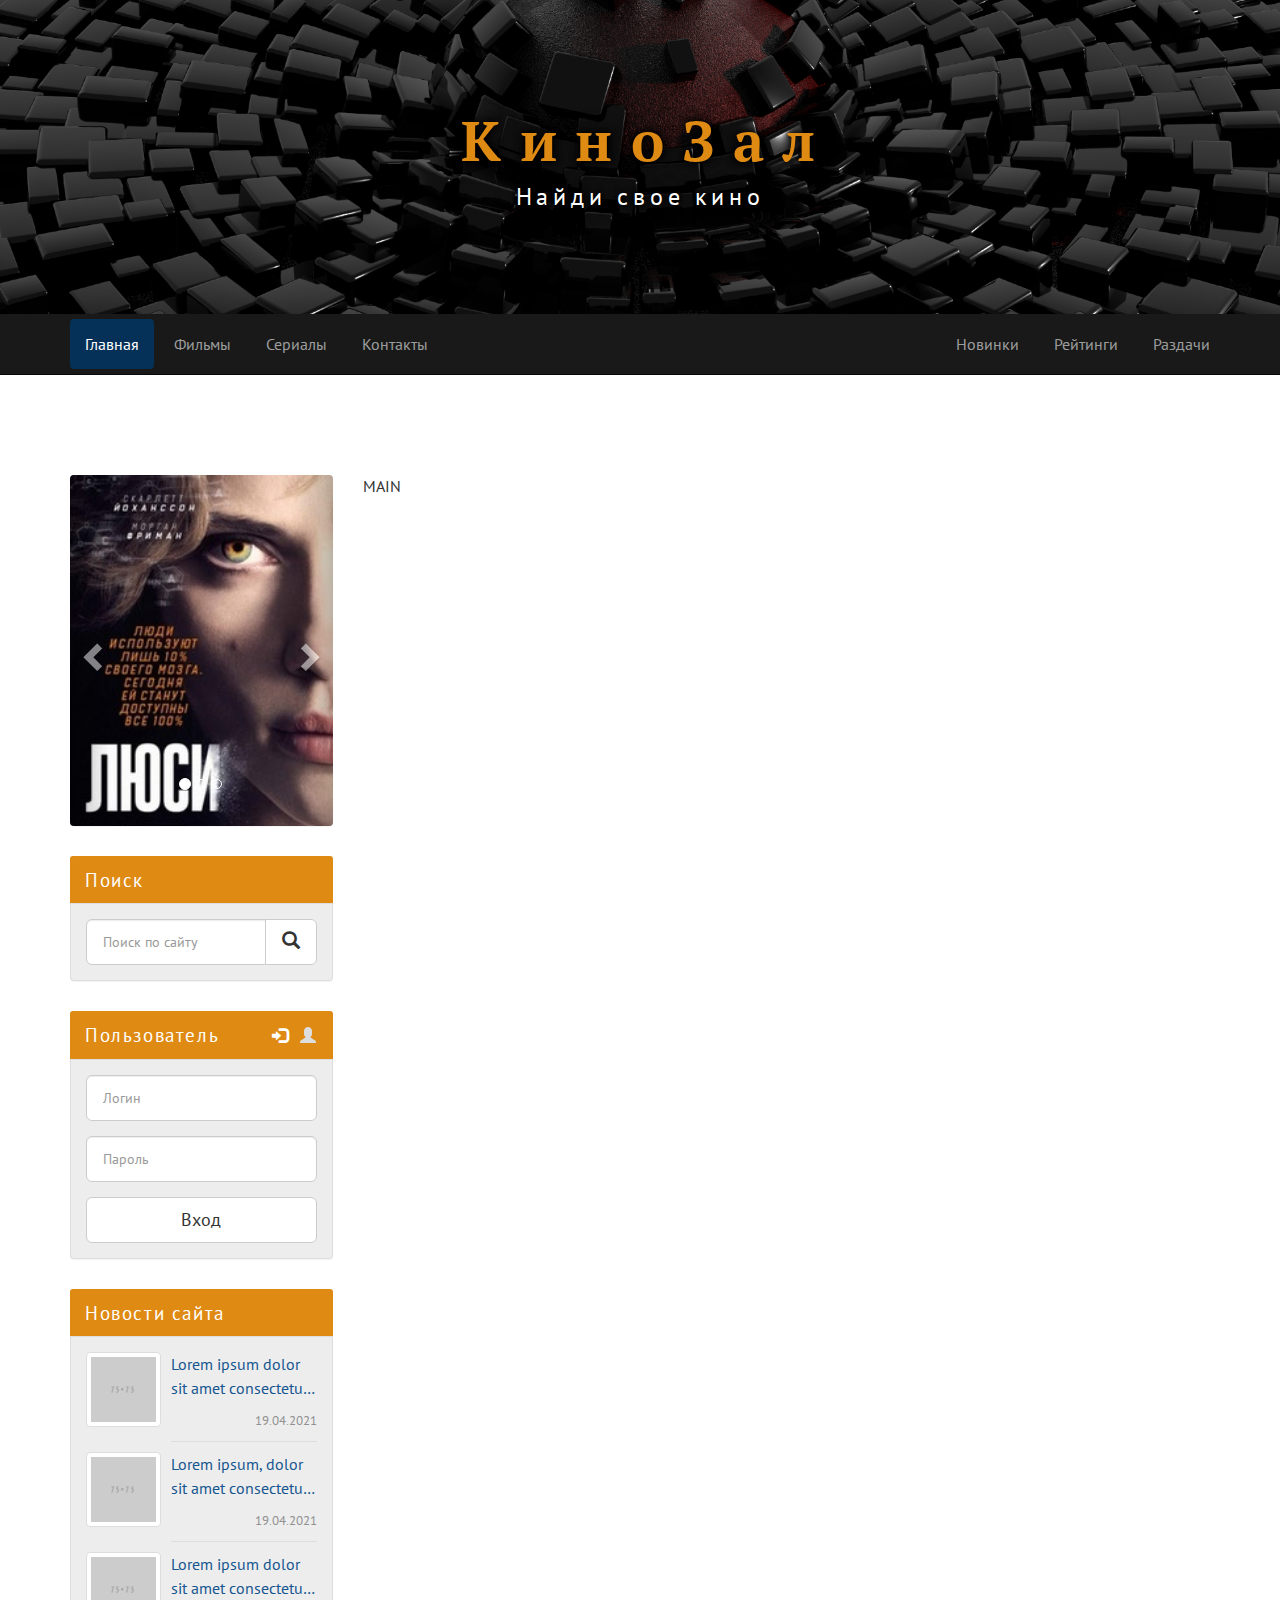
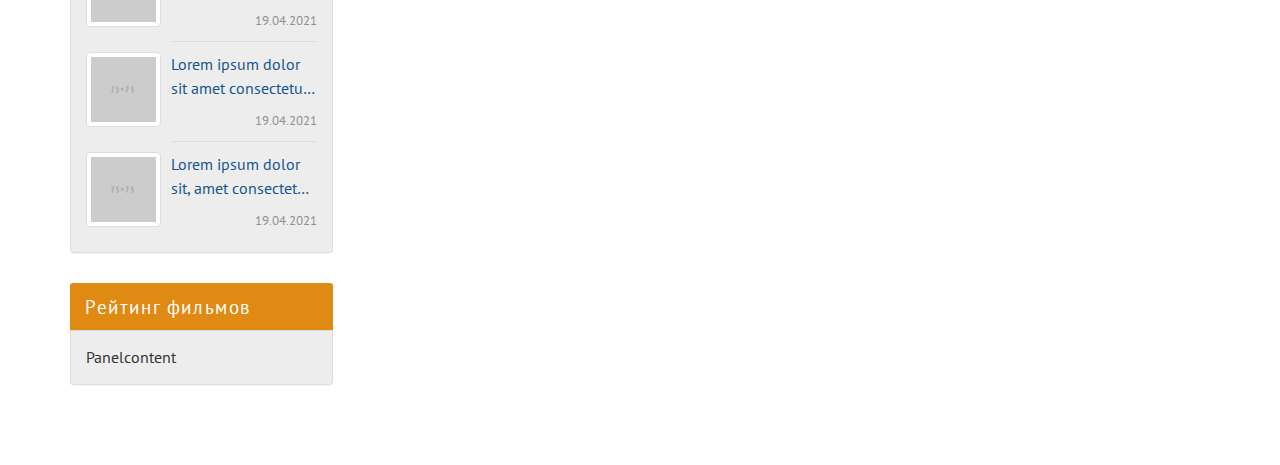
==== index.html @ 0cf47102 "блок новостей сайта" ====
<!DOCTYPE html>

<html lang="ru">

<head>
      <meta charset="UTF-8">
      <meta name="viewport" content="width=device-width, initial-scale=1.0, minimum-scale=1.0">
      <meta http-equiv="X-UA-Compatible" content="ie=edge">
      <title>КиноЗал</title>
      <link href="libs/bootstrap/dist/css/bootstrap.min.css" rel="stylesheet">
      <link href="https://fonts.googleapis.com/css2?family=PT+Sans:wght@400;700&family=PT+Serif:wght@400;700&display=swap"
            rel="stylesheet">
      <link href="assets/css/style.css" rel="stylesheet">
      <link rel="icon" href="assets/img/favicon.png" type="image/x-icon">
      <!--[if lt IE 9]>
  <script src="https://oss.maxcdn.com/html5shiv/3.7.3/html5shiv.min.js"></script>
  <script src="https://oss.maxcdn.com/respond/1.4.2/respond.min.js"></script>
  <![endif]-->
</head>

<body>
      <header class="header container-fluid">
            <div class="header-logo row">
                  <div class="container">
                        <strong class="header-logo__title">КиноЗал</strong>
                        <span class="header-logo__description"> Найди свое кино</span>


                  </div>
            </div>

            <div class="header-menu row">
                  <nav class="navbar navbar-inverse navbar-static-top">
                        <div class="container">

                              <div class="navbar-header">
                                    <button type="button" class="navbar-toggle collapsed" data-toggle="collapse"
                                          data-target="#bs-example-navbar-collapse-1" aria-expanded="false">
                                          <span class="sr-only">Toggle navigation</span>
                                          <span class="icon-bar"></span>
                                          <span class="icon-bar"></span>
                                          <span class="icon-bar"></span>
                                    </button>

                              </div>


                              <div class="collapse navbar-collapse" id="bs-example-navbar-collapse-1">
                                    <ul class="nav navbar-nav navbar-left">
                                          <li class="active"><a href="#">Главная<span
                                                            class="sr-only">(current)</span></a>
                                          </li>
                                          <li><a href="#">Фильмы</a></li>
                                          <li><a href="#">Сериалы</a></li>
                                          <li><a href="#">Контакты</a></li>

                                    </ul>

                                    <ul class="nav navbar-nav navbar-right">
                                          <li><a href="#">Новинки</a></li>
                                          <li><a href="#">Рейтинги</a></li>
                                          <li><a href="#">Раздачи</a></li>

                                    </ul>
                              </div>
                        </div>
                  </nav>
            </div>

      </header>

      <div class="container">
            <div class="row">
                  <main class="main col-lg-9 col-lg-push-3 col-md-8 col-md-push-4">
                        MAIN
                  </main>
                  <aside class="left-sidebar col-lg-3 col-lg-pull-9 col-md-4 col-md-pull-8">
                        <div class="vertical-slider panel panel-info">
                              <div id="vertical carusel" class="carousel slide" data-ride="carousel">

                                    <ol class="carousel-indicators">
                                          <li data-target="#vertical carusel" data-slide-to="0" class="active">
                                          </li>
                                          <li data-target="#vertical carusel" data-slide-to="1"></li>
                                          <li data-target="#vertical carusel" data-slide-to="2"></li>
                                    </ol>

                                    <div class="carousel-inner" role="listbox">
                                          <div class="item active">
                                                <img class="vertical-slider__image" src="assets/img/films/1263242.jpg"
                                                      alt="film image">

                                          </div>
                                          <div class="item">
                                                <img class="vertical-slider__image" src="assets/img/films/1266931.jpg"
                                                      alt="film image">

                                          </div>
                                          <div class="item">
                                                <img class="vertical-slider__image" src="assets/img/films/1289488.jpg"
                                                      alt="film image">

                                          </div>
                                    </div>

                                    <a class="left carousel-control" href="#vertical carusel" role="button"
                                          data-slide="prev">
                                          <span class="glyphicon glyphicon-chevron-left" aria-hidden="true"></span>
                                          <span class="sr-only">Previous</span>
                                    </a>
                                    <a class="right carousel-control" href="#vertical carusel" role="button"
                                          data-slide="next">
                                          <span class="glyphicon glyphicon-chevron-right" aria-hidden="true"></span>
                                          <span class="sr-only">Next</span>
                                    </a>
                              </div>




                        </div>
                        <div class="site-search panel panel-info">
                              <div class="panel-heading">Поиск</div>
                              <div class="panel-body">
                                    <form action="search">
                                          <div class="input-group input-group-lg">
                                                <input class="form-control" type="search" placeholder="Поиск по сайту">
                                                <span class="input-group-btn">
                                                      <button class="btn btn-default">
                                                            <span class="glyphicon glyphicon-search"> </span>
                                                      </button>
                                                </span>
                                          </div>
                                    </form>
                              </div>
                        </div>
                        <div class="user-login panel panel-info">
                              <div class="panel-heading">Пользователь</div>
                              <div class="panel-body">



                                    <ul class="user-login__tabs nav nav-tabs" role="tablist">
                                          <li role="presentation" class="active">
                                                <a href="#user-login-sidebar" aria-controls="user-login-sidebar" role="tab" data-toggle="tab">
                                                      <span class="glyphicon glyphicon-log-in"></span>
                                                </a>
                                          </li>
                                          <li role="presentation">
                                                <a href="#user-registration-sidebar" aria-controls="user-registration-sidebar" role="tab" data-toggle="tab">
                                                      <span class="glyphicon glyphicon-user"></span>

                                                </a>
                                          </li>

                                    </ul>

                                    <div class="user-login__content tab-content">
                                          <div role="tabpanel" class="tab-pane fade in active" id="user-login-sidebar">
                                                <form action="login">
                                                      <div class="form-group">
                                                            <input class="form-control input-lg" type="text"
                                                                  placeholder="Логин">
                                                      </div>
                                                      <div class="form-group">
                                                            <input class="form-control input-lg" type="password"
                                                                  placeholder="Пароль">
                                                      </div>

                                                      <button class="btn btn-lg btn-default btn-block">Вход</button>
                                                </form>

                                          </div>
                                          <div role="tabpanel" class="tab-pane fade" id="user-registration-sidebar">
                                                <form action="registration">
                                                      <div class="form-group">
                                                            <input class="form-control input-lg" type="text"
                                                                  placeholder="Логин">
                                                      </div>
                                                      <div class="form-group">
                                                            <input class="form-control input-lg" type="password"
                                                                  placeholder="Пароль">
                                                      </div>
                                                      <div class="form-group">
                                                            <input class="form-control input-lg" type="e-mail"
                                                                  placeholder="Е-mail">
                                                      </div>

                                                      <button
                                                            class="btn btn-lg btn-default btn-block">Регистрация</button>
                                                </form>

                                          </div>
                                    </div>
                              </div>
                        </div>
                        <div class="site-news panel panel-info">
                              <div class="panel-heading">Новости сайта</div>
                              <div class="panel-body">
                                    <div class="site-news-item">
                                          <div class="site-news-item__image thumbnail">
                                                <img src="assets/img/75x75.png" alt="">

                                          </div>
                                          <div class="site-news-item__title">
                                                <a href="">Lorem ipsum dolor sit amet consectetur adipisicing elit. Voluptatem, repellat? </a>
                                          </div>
                                          <div class="site-news-item__date">19.04.2021</div>
                                    </div>
                                    <div class="site-news-item">
                                          <div class="site-news-item__image thumbnail">
                                                <img src="assets/img/75x75.png" alt="">

                                          </div>
                                          <div class="site-news-item__title">
                                                <a href="">Lorem ipsum, dolor sit amet consectetur adipisicing elit. Rem, eos.</a>
                                          </div>
                                          <div class="site-news-item__date">19.04.2021</div>
                                    </div>
                                    <div class="site-news-item">
                                          <div class="site-news-item__image thumbnail">
                                                <img src="assets/img/75x75.png" alt="">

                                          </div>
                                          <div class="site-news-item__title">
                                                <a href="">Lorem ipsum dolor sit amet consectetur adipisicing elit. Suscipit, aliquam.</a>
                                          </div>
                                          <div class="site-news-item__date">19.04.2021</div>
                                    </div>
                                    <div class="site-news-item">
                                          <div class="site-news-item__image thumbnail">
                                                <img src="assets/img/75x75.png" alt="">

                                          </div>
                                          <div class="site-news-item__title">
                                                <a href="">Lorem ipsum dolor sit amet consectetur adipisicing elit. Quibusdam, ipsa. </a>
                                          </div>
                                          <div class="site-news-item__date">19.04.2021</div>
                                    </div>
                                    <div class="site-news-item">
                                          <div class="site-news-item__image thumbnail">
                                                <img src="assets/img/75x75.png" alt="">

                                          </div>
                                          <div class="site-news-item__title">
                                                <a href="">Lorem ipsum dolor sit, amet consectetur adipisicing elit. Eius, et. </a>
                                          </div>
                                          <div class="site-news-item__date">19.04.2021</div>
                                    </div>
                              </div>
                        </div>
                        
                        <div class="top-films panel panel-info">
                              <div class="panel-heading">Рейтинг фильмов</div>
                              <div class="panel-body">Panelcontent</div>
                        </div>
                  </aside>
            </div>
      </div>


      <script src="libs/jquery/dist/jquery.min.js"></script>
      <script src="libs/bootstrap/dist/js/bootstrap.min.js"></script>
</body>

</html>
---- assets/css/style.css ----
.header-logo__title, .header-logo__description {
  text-shadow: 0 0 5px black, 0 0 10px black, 0 0 20px black;
}

.header, .main, .left-sidebar {
  margin-bottom: 80.0px;
}

.navbar-inverse {
  background-color: #191919;
}

.navbar-inverse .navbar-nav > .active > a {
  background-color: #053159;
}

.navbar-inverse .navbar-nav > .active > a:hover, .navbar-inverse .navbar-nav > .active > a:focus {
  background-color: #517ba2;
}

.navbar-inverse .navbar-nav > li > a {
  -webkit-transition: background-color 0.5s;
  -o-transition: background-color 0.5s;
  transition: background-color 0.5s;
}

.navbar-inverse .navbar-nav > li > a:focus, .navbar-inverse .navbar-nav > li > a:hover {
  background-color: #165690;
}

.navbar-header {
  text-align: center;
}

.navbar-toggle {
  float: none;
  margin-right: 0;
}

.panel {
  margin-bottom: 30px;
  background-color: #ededed;
}

.panel-info {
  border: none;
}

.panel-info > .panel-heading {
  letter-spacing: 0.1rem;
  color: #ffffff;
  border: none;
  background-color: #df8a13;
  font-size: 1.2rem;
}

.panel-body {
  border: 1px solid #dddddd;
  border-radius: 0 0 4px 4px;
}

.input-lg,
.input-group-lg > .form-control {
  font-size: 0.875rem;
}

html {
  overflow-y: scroll;
  font-size: 16px;
}

body {
  font-family: "PT Sans", sans-serif;
  font-size: 16px;
}

a {
  color: #165690;
}

a:hover, a:focus {
  text-decoration: none;
  color: #df8a13;
}

.header-logo {
  padding: 100px 0;
  text-align: center;
  background-color: #232323;
  background-image: url(../img/header-bg.jpg);
  background-position: 50% 50%;
  background-size: cover;
}

.header-logo__title {
  display: block;
  color: #df8a13;
  font-family: "PT Serif", serif;
}

.header-logo__description {
  display: block;
  letter-spacing: 0.2em;
  color: #ffffff;
  font-size: 1.5rem;
}

.left-sidebar .panel:last-of-type {
  margin-bottom: 0;
}

.vertical-slider {
  overflow: hidden;
  border-radius: 4px;
}

.vertical-slider__image {
  width: 100%;
}

.user-login {
  position: relative;
}

.user-login__tabs {
  position: absolute;
  top: 0;
  right: 10px;
  border: none;
}

.user-login a {
  padding: 14px 5px 11px !important;
  color: #dddddd;
  border: none !important;
  background-color: transparent !important;
}

.user-login .active a {
  color: #ffffff !important;
}

.site-news-item {
  clear: both;
  position: relative;
}

.site-news-item:not(:last-child) {
  min-height: 85px;
  margin-bottom: 15px;
}

.site-news-item:not(:last-child)::after {
  content: "";
  position: absolute;
  width: calc(100% - 85px);
  height: 1px;
  background-color: #dddddd;
  bottom: -5px;
  right: 0;
}

.site-news-item:hover a {
  color: #df8a13;
}

.site-news-item:hover .site-news-item__image {
  border-color: #df8a13;
  background-color: #df8a13;
}

.site-news-item__image {
  float: left;
  width: 75px;
  margin: 0 10px 10px 0;
}

.site-news-item__title {
  margin-bottom: 10px;
}

.site-news-item__title a {
  -webkit-transition: color 0.25s;
  -o-transition: color 0.25s;
  transition: color 0.25s;
  display: -webkit-box;
  overflow: hidden;
  -webkit-box-orient: vertical;
  height: 50px;
  font-size: 1rem;
  line-height: 1.5rem;
  -webkit-line-clamp: 2;
}

.site-news-item__date {
  font-size: 0.8rem;
  color: #909090;
  text-align: right;
}

.thumbnail {
  -webkit-transition: background-color 0.25s;
  -o-transition: background-color 0.25s;
  transition: background-color 0.25s;
}

@media (min-width: 576px) {
  .header-logo__title {
    margin-right: -15px;
    letter-spacing: 0.33em;
    font-size: 3.5rem;
  }
}

@media (min-width: 768px) {
  .navbar-inverse .navbar-nav > li > a {
    border-radius: 4px;
  }
  .navbar-left > li {
    padding: 5px 5px 5px 0;
  }
  .navbar-right > li {
    padding: 5px 0 5px 5px;
  }
}

@media (max-width: 767.8px) {
  .navbar-inverse .navbar-nav > li > a {
    text-align: center;
  }
  .navbar-left {
    margin-bottom: 0;
  }
  .navbar-right {
    margin-top: 0;
  }
}

@media (max-width: 575.8px) {
  .header-logo__title {
    margin-right: -7.5px;
    letter-spacing: 0.2em;
    font-size: 2.5rem;
  }
}
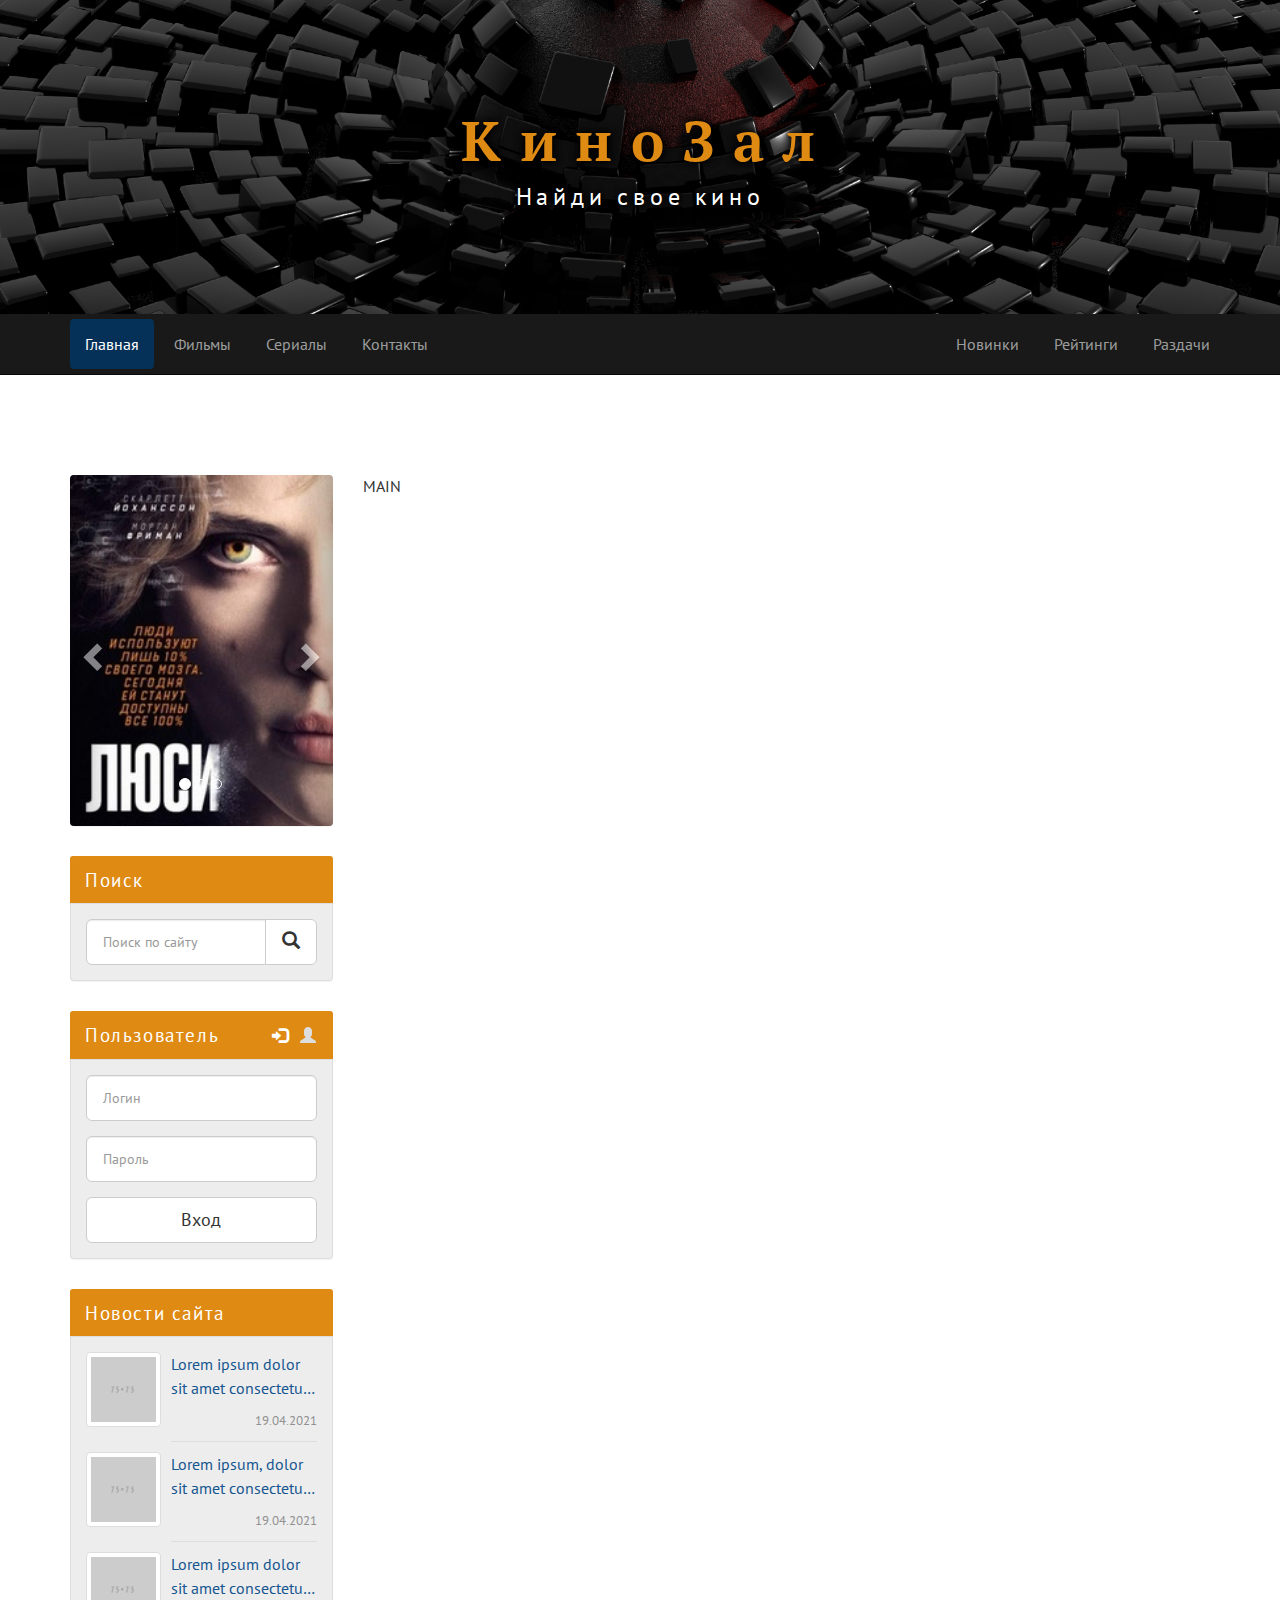
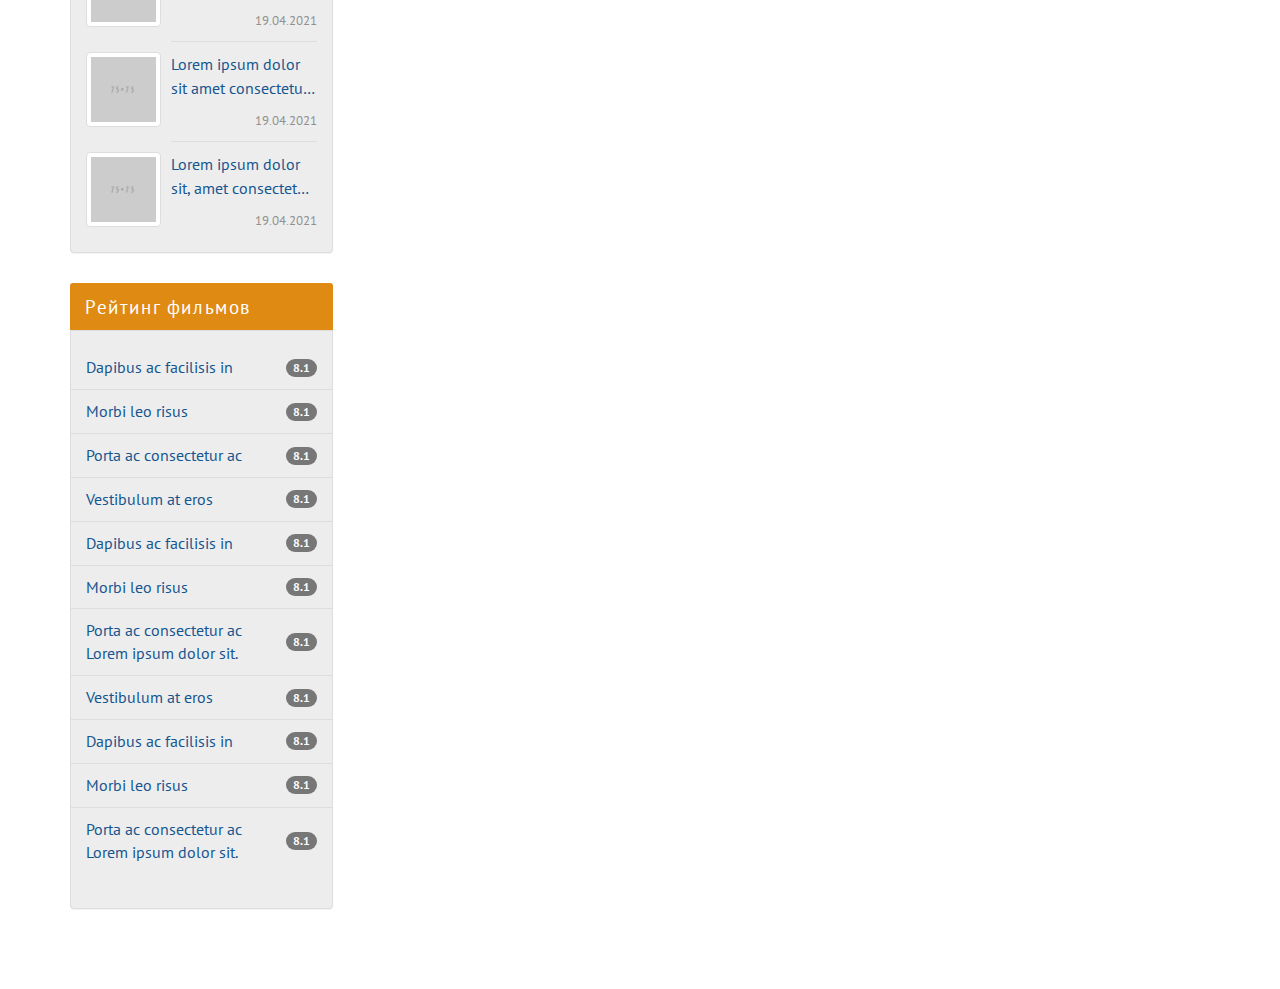
==== commit 4567a8d8: "блок топ фильмов" ====
--- a/index.html
+++ b/index.html
@@ -252,7 +252,46 @@
                         
                         <div class="top-films panel panel-info">
                               <div class="panel-heading">Рейтинг фильмов</div>
-                              <div class="panel-body">Panelcontent</div>
+                              <div class="top-films__body panel-body">
+                                    <div class="top-films__list list-group">
+
+                                          <a class="top-films__item list-group-item" href="#">Dapibus ac facilisis in
+                                                <span class="top-films__badge badge">8.1</span>
+
+                                          </a>
+                                          <a class="top-films__item list-group-item" href="#">Morbi leo risus
+                                                <span class="top-films__badge badge">8.1</span>
+                                          </a>
+                                          <a class="top-films__item list-group-item" href="#">Porta ac consectetur ac
+                                                <span class="top-films__badge badge">8.1</span>
+                                          </a>
+                                          <a class="top-films__item list-group-item" href="#">Vestibulum at eros
+                                                <span class="top-films__badge  badge">8.1</span>
+                                          </a>
+                                          <a class="top-films__item list-group-item" href="#">Dapibus ac facilisis in
+                                                <span class="top-films__badge  badge">8.1</span>
+                                          </a>
+                                          <a class="top-films__item list-group-item" href="#">Morbi leo risus
+                                                <span class="top-films__badge  badge">8.1</span>
+                                          </a>
+                                          <a class="top-films__item list-group-item" href="#">Porta ac consectetur ac Lorem ipsum dolor sit.
+                                                <span class="top-films__badge  badge">8.1</span>
+                                          </a>
+                                          <a class="top-films__item list-group-item" href="#">Vestibulum at eros
+                                                <span class="top-films__badge  badge">8.1</span>
+                                          </a>
+                                          <a class="top-films__item list-group-item" href="#">Dapibus ac facilisis in
+                                                <span class="top-films__badge  badge">8.1</span>
+                                          </a>
+                                          <a class="top-films__item list-group-item" href="#">Morbi leo risus
+                                                <span class="top-films__badge  badge">8.1</span>
+                                          </a>
+                                          <a class="top-films__item list-group-item" href="#">Porta ac consectetur ac Lorem ipsum dolor sit.
+                                                <span class="top-films__badge  badge">8.1</span>
+                                          </a>
+
+                                        </div>
+                              </div>
                         </div>
                   </aside>
             </div>
--- a/assets/css/style.css
+++ b/assets/css/style.css
@@ -204,6 +204,48 @@
   transition: background-color 0.25s;
 }
 
+.top-films__body {
+  padding-right: 0;
+  padding-left: 0;
+}
+
+.top-films__item {
+  background-color: transparent;
+  margin-left: -1px;
+  margin-right: -1px;
+  color: #165690 !important;
+  padding-right: 55px;
+}
+
+.top-films__item:first-child {
+  border-radius: 0;
+  border-top: none;
+}
+
+.top-films__item:last-child {
+  border-radius: 0;
+  border-bottom: none;
+}
+
+.top-films__item:hover, .top-films__item:focus {
+  border-color: #df8a13;
+  background-color: #df8a13 !important;
+  color: #ffffff !important;
+}
+
+.top-films__item:hover .badge, .top-films__item:focus .badge {
+  background-color: #232323;
+}
+
+.top-films__badge {
+  position: absolute;
+  top: 50%;
+  -webkit-transform: translateY(-50%);
+      -ms-transform: translateY(-50%);
+          transform: translateY(-50%);
+  right: 15px;
+}
+
 @media (min-width: 576px) {
   .header-logo__title {
     margin-right: -15px;
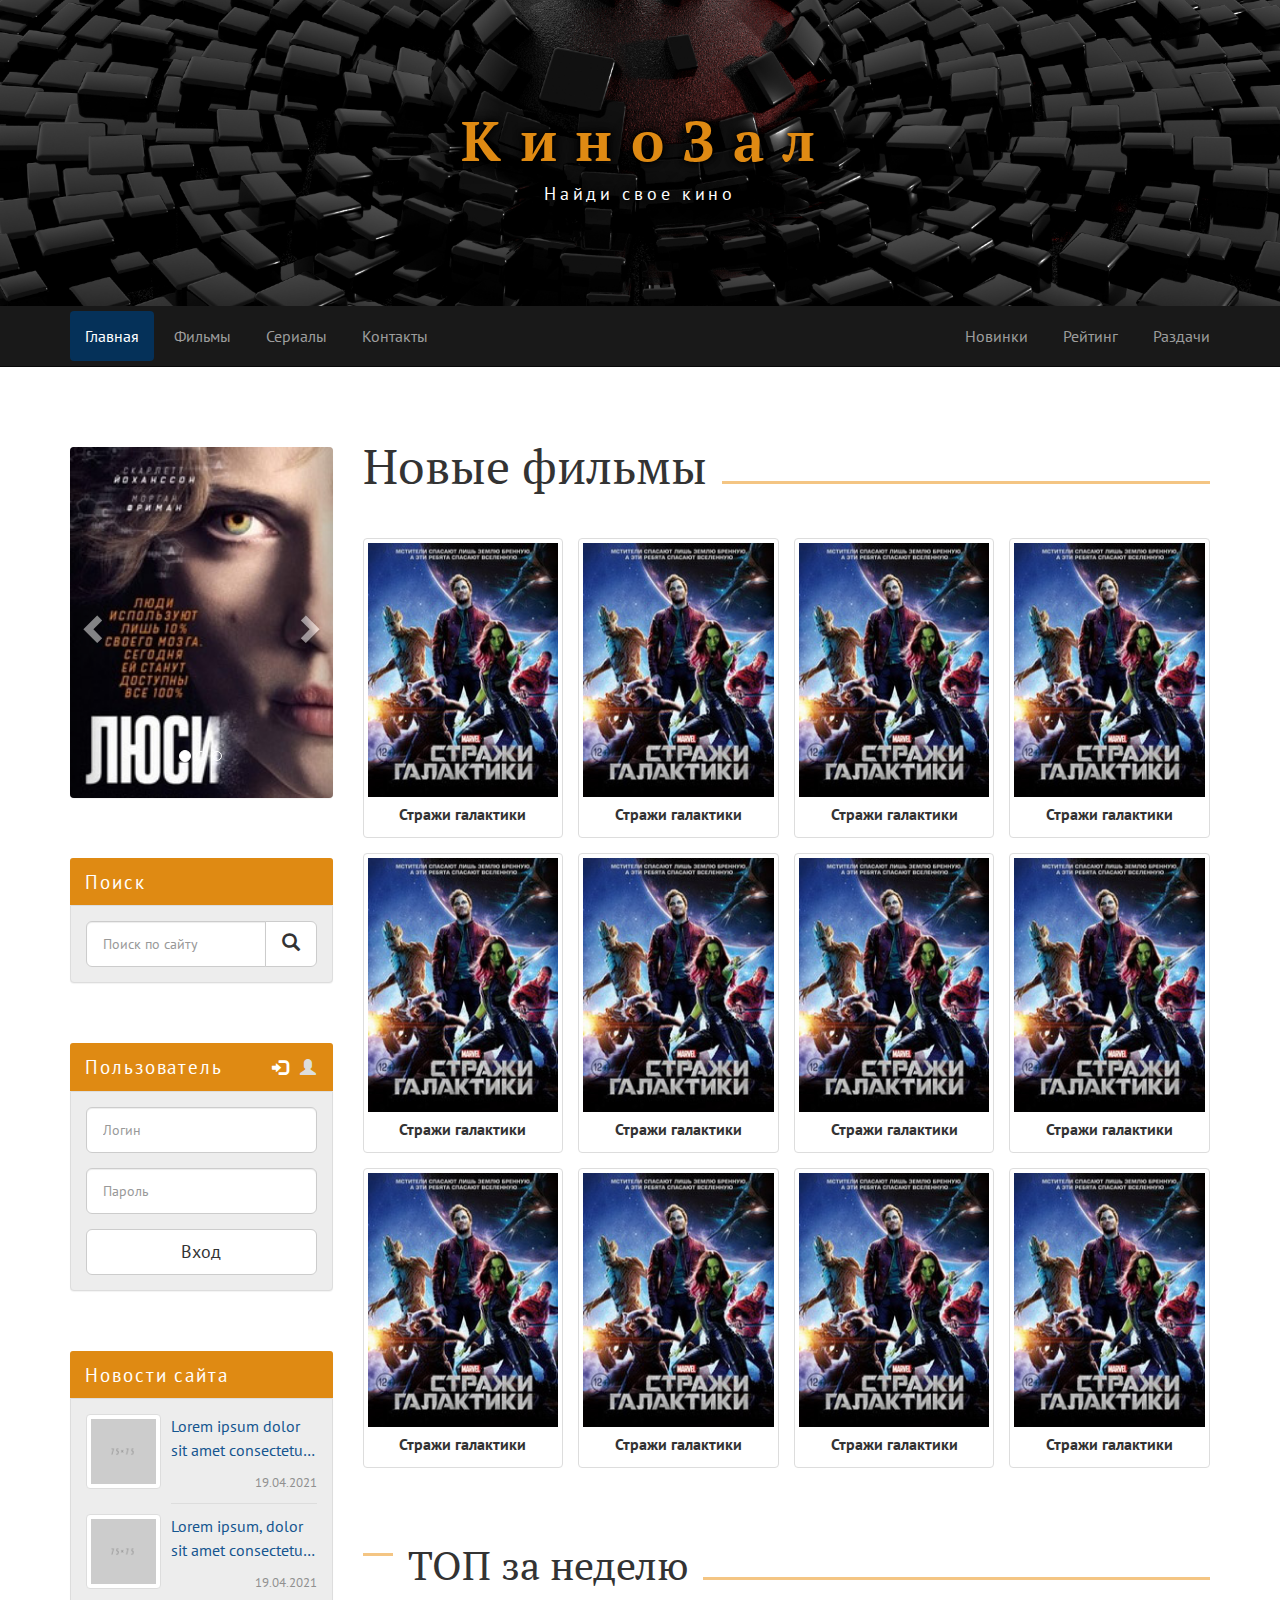
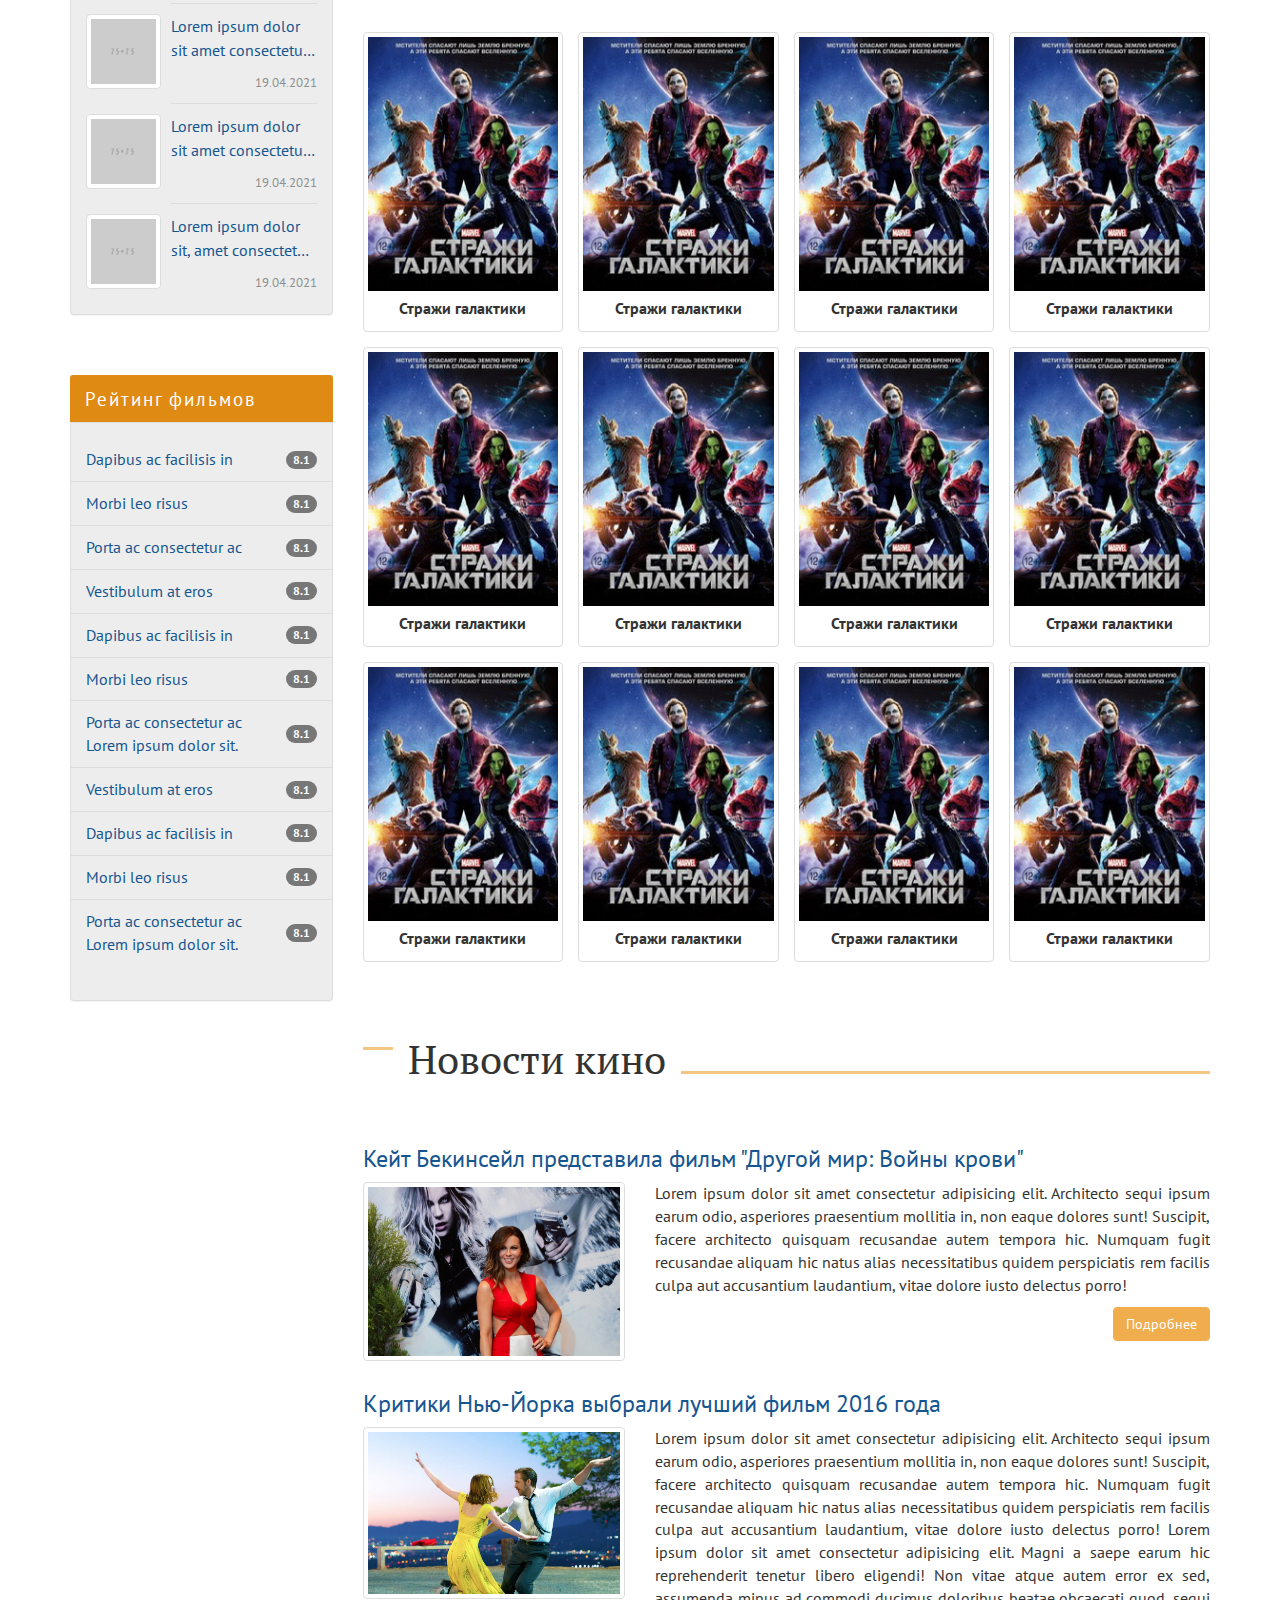
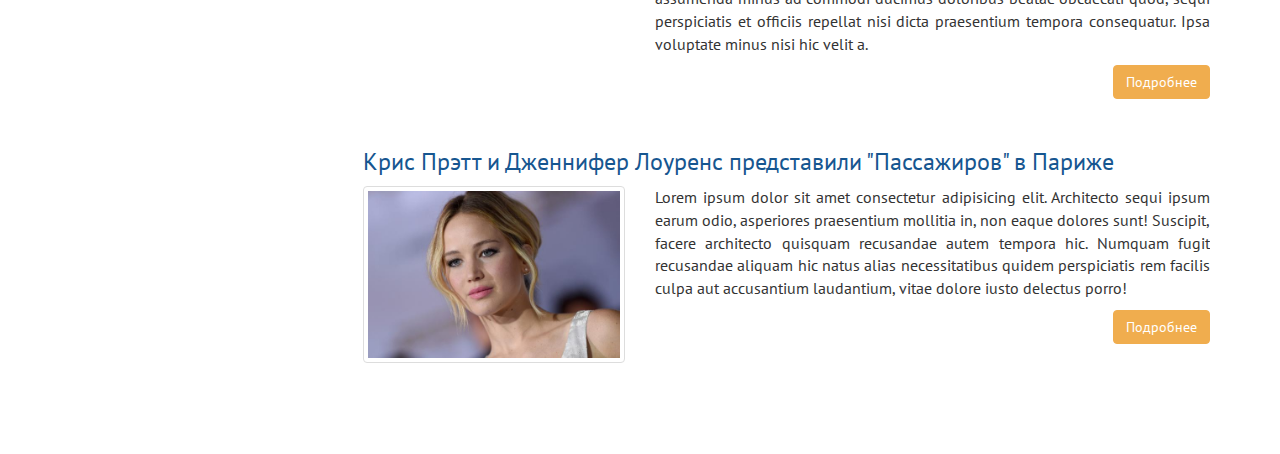
==== commit 3b26bba9: "верстка и стилизация  блоков top и news" ====
--- a/index.html
+++ b/index.html
@@ -58,7 +58,7 @@
 
                                     <ul class="nav navbar-nav navbar-right">
                                           <li><a href="#">Новинки</a></li>
-                                          <li><a href="#">Рейтинги</a></li>
+                                          <li><a href="#">Рейтинг</a></li>
                                           <li><a href="#">Раздачи</a></li>
 
                                     </ul>
@@ -72,10 +72,495 @@
       <div class="container">
             <div class="row">
                   <main class="main col-lg-9 col-lg-push-3 col-md-8 col-md-push-4">
-                        MAIN
+
+                        <section class="site-search panel panel-info hidden-lg hidden-md">
+                              <div class="panel-heading">Поиск</div>
+                              <div class="panel-body">
+                                    <form action="search">
+                                          <div class="input-group input-group-lg">
+                                                <input class="form-control" type="search" placeholder="Поиск по сайту">
+                                                <span class="input-group-btn">
+                                                      <button class="btn btn-default">
+                                                            <span class="glyphicon glyphicon-search"> </span>
+                                                      </button>
+                                                </span>
+                                          </div>
+                                    </form>
+                              </div>
+                        </section>
+
+                        <section class="user-login panel panel-info hidden-lg hidden-md">
+                              <div class="panel-heading">Пользователь</div>
+                              <div class="panel-body">
+
+
+
+                                    <ul class="user-login__tabs nav nav-tabs" role="tablist">
+                                          <li role="presentation" class="active">
+                                                <a href="#user-login-main" aria-controls="user-login-main" role="tab"
+                                                      data-toggle="tab">
+                                                      <span class="glyphicon glyphicon-log-in"></span>
+                                                </a>
+                                          </li>
+                                          <li role="presentation">
+                                                <a href="#user-registration-main" aria-controls="user-registration-main"
+                                                      role="tab" data-toggle="tab">
+                                                      <span class="glyphicon glyphicon-user"></span>
+
+                                                </a>
+                                          </li>
+
+                                    </ul>
+
+                                    <div class="user-login__content tab-content">
+                                          <div role="tabpanel" class="tab-pane fade in active" id="user-login-main">
+                                                <form action="login">
+                                                      <div class="form-group">
+                                                            <input class="form-control input-lg" type="text"
+                                                                  placeholder="Логин">
+                                                      </div>
+                                                      <div class="form-group">
+                                                            <input class="form-control input-lg" type="password"
+                                                                  placeholder="Пароль">
+                                                      </div>
+
+                                                      <button class="btn btn-lg btn-default btn-block">Вход</button>
+                                                </form>
+
+                                          </div>
+                                          <div role="tabpanel" class="tab-pane fade" id="user-registration-main">
+                                                <form action="registration">
+                                                      <div class="form-group">
+                                                            <input class="form-control input-lg" type="text"
+                                                                  placeholder="Логин">
+                                                      </div>
+                                                      <div class="form-group">
+                                                            <input class="form-control input-lg" type="password"
+                                                                  placeholder="Пароль">
+                                                      </div>
+                                                      <div class="form-group">
+                                                            <input class="form-control input-lg" type="email"
+                                                                  placeholder="Е-mail">
+                                                      </div>
+
+                                                      <button
+                                                            class="btn btn-lg btn-default btn-block">Регистрация</button>
+                                                </form>
+
+                                          </div>
+                                    </div>
+                              </div>
+                        </section>
+
+                        <section class="new-films">
+                              <h1 class="new-films-title">Новые фильмы</h1>
+                              <div class="new-films-row row">
+                                    <article class="new-films-item col-lg-3 col-sm-4 col-xs-6">
+                                          <div class="new-films-item__thumbnail thumbnail">
+                                                <a class="new-films-item__link" href="">
+                                                      <img class="new-films-item__image"
+                                                            src="assets/img/films/1266931.jpg" alt="...">
+                                                      <div class="new-films-item__caption caption">
+                                                            <h3 class="new-films-item__title">Стражи галактики</h3>
+                                                      </div>
+                                                </a>
+                                          </div>
+                                    </article>
+
+                                    <article class="new-films-item col-lg-3 col-sm-4 col-xs-6">
+                                          <div class="new-films-item__thumbnail thumbnail">
+                                                <a class="new-films-item__link" href="">
+                                                      <img class="new-films-item__image"
+                                                            src="assets/img/films/1266931.jpg" alt="...">
+                                                      <div class="new-films-item__caption caption">
+                                                            <h3 class="new-films-item__title">Стражи галактики</h3>
+                                                      </div>
+                                                </a>
+                                          </div>
+                                    </article>
+
+                                    <article class="new-films-item col-lg-3 col-sm-4 col-xs-6">
+                                          <div class="new-films-item__thumbnail thumbnail">
+                                                <a class="new-films-item__link" href="">
+                                                      <img class="new-films-item__image"
+                                                            src="assets/img/films/1266931.jpg" alt="...">
+                                                      <div class="new-films-item__caption caption">
+                                                            <h3 class="new-films-item__title">Стражи галактики</h3>
+                                                      </div>
+                                                </a>
+                                          </div>
+                                    </article>
+
+                                    <article class="new-films-item col-lg-3 col-sm-4 col-xs-6">
+                                          <div class="new-films-item__thumbnail thumbnail">
+                                                <a class="new-films-item__link" href="">
+                                                      <img class="new-films-item__image"
+                                                            src="assets/img/films/1266931.jpg" alt="...">
+                                                      <div class="new-films-item__caption caption">
+                                                            <h3 class="new-films-item__title">Стражи галактики</h3>
+                                                      </div>
+                                                </a>
+                                          </div>
+                                    </article>
+
+                                    <article class="new-films-item col-lg-3 col-sm-4 col-xs-6">
+                                          <div class="new-films-item__thumbnail thumbnail">
+                                                <a class="new-films-item__link" href="">
+                                                      <img class="new-films-item__image"
+                                                            src="assets/img/films/1266931.jpg" alt="...">
+                                                      <div class="new-films-item__caption caption">
+                                                            <h3 class="new-films-item__title">Стражи галактики</h3>
+                                                      </div>
+                                                </a>
+                                          </div>
+                                    </article>
+
+                                    <article class="new-films-item col-lg-3 col-sm-4 col-xs-6">
+                                          <div class="new-films-item__thumbnail thumbnail">
+                                                <a class="new-films-item__link" href="">
+                                                      <img class="new-films-item__image"
+                                                            src="assets/img/films/1266931.jpg" alt="...">
+                                                      <div class="new-films-item__caption caption">
+                                                            <h3 class="new-films-item__title">Стражи галактики</h3>
+                                                      </div>
+                                                </a>
+                                          </div>
+                                    </article>
+
+                                    <article class="new-films-item col-lg-3 col-sm-4 col-xs-6">
+                                          <div class="new-films-item__thumbnail thumbnail">
+                                                <a class="new-films-item__link" href="">
+                                                      <img class="new-films-item__image"
+                                                            src="assets/img/films/1266931.jpg" alt="...">
+                                                      <div class="new-films-item__caption caption">
+                                                            <h3 class="new-films-item__title">Стражи галактики</h3>
+                                                      </div>
+                                                </a>
+                                          </div>
+                                    </article>
+
+                                    <article class="new-films-item col-lg-3 col-sm-4 col-xs-6">
+                                          <div class="new-films-item__thumbnail thumbnail">
+                                                <a class="new-films-item__link" href="">
+                                                      <img class="new-films-item__image"
+                                                            src="assets/img/films/1266931.jpg" alt="...">
+                                                      <div class="new-films-item__caption caption">
+                                                            <h3 class="new-films-item__title">Стражи галактики</h3>
+                                                      </div>
+                                                </a>
+                                          </div>
+                                    </article>
+                                    <article class="new-films-item col-lg-3 col-sm-4 col-xs-6">
+                                          <div class="new-films-item__thumbnail thumbnail">
+                                                <a class="new-films-item__link" href="">
+                                                      <img class="new-films-item__image"
+                                                            src="assets/img/films/1266931.jpg" alt="...">
+                                                      <div class="new-films-item__caption caption">
+                                                            <h3 class="new-films-item__title">Стражи галактики</h3>
+                                                      </div>
+                                                </a>
+                                          </div>
+                                    </article>
+
+                                    <article class="new-films-item col-lg-3 col-sm-4 col-xs-6">
+                                          <div class="new-films-item__thumbnail thumbnail">
+                                                <a class="new-films-item__link" href="">
+                                                      <img class="new-films-item__image"
+                                                            src="assets/img/films/1266931.jpg" alt="...">
+                                                      <div class="new-films-item__caption caption">
+                                                            <h3 class="new-films-item__title">Стражи галактики</h3>
+                                                      </div>
+                                                </a>
+                                          </div>
+                                    </article>
+
+                                    <article class="new-films-item col-lg-3 col-sm-4 col-xs-6">
+                                          <div class="new-films-item__thumbnail thumbnail">
+                                                <a class="new-films-item__link" href="">
+                                                      <img class="new-films-item__image"
+                                                            src="assets/img/films/1266931.jpg" alt="...">
+                                                      <div class="new-films-item__caption caption">
+                                                            <h3 class="new-films-item__title">Стражи галактики</h3>
+                                                      </div>
+                                                </a>
+                                          </div>
+                                    </article>
+
+                                    <article class="new-films-item col-lg-3 col-sm-4 col-xs-6">
+                                          <div class="new-films-item__thumbnail thumbnail">
+                                                <a class="new-films-item__link" href="">
+                                                      <img class="new-films-item__image"
+                                                            src="assets/img/films/1266931.jpg" alt="...">
+                                                      <div class="new-films-item__caption caption">
+                                                            <h3 class="new-films-item__title">Стражи галактики</h3>
+                                                      </div>
+                                                </a>
+                                          </div>
+                                    </article>
+
+
+
+                              </div>
+
+                        </section>
+
+                        <section class="top">
+                              <h2 class="top-title">ТОП за неделю</h2>
+                              <div class="top-row row">
+                                    <article class="top-item col-lg-3 col-sm-4 col-xs-6">
+                                          <div class="top-item__thumbnail thumbnail">
+                                                <a class="top-item__link" href="">
+                                                      <img class="top-item__image" src="assets/img/films/1266931.jpg"
+                                                            alt="...">
+                                                      <div class="top-item__caption caption">
+                                                            <h3 class="top-item__title">Стражи галактики</h3>
+                                                      </div>
+                                                </a>
+                                          </div>
+                                    </article>
+
+                                    <article class="top-item col-lg-3 col-sm-4 col-xs-6">
+                                          <div class="top-item__thumbnail thumbnail">
+                                                <a class="top-item__link" href="">
+                                                      <img class="top-item__image" src="assets/img/films/1266931.jpg"
+                                                            alt="...">
+                                                      <div class="top-item__caption caption">
+                                                            <h3 class="top-item__title">Стражи галактики</h3>
+                                                      </div>
+                                                </a>
+                                          </div>
+                                    </article>
+
+                                    <article class="top-item col-lg-3 col-sm-4 col-xs-6">
+                                          <div class="top-item__thumbnail thumbnail">
+                                                <a class="top-item__link" href="">
+                                                      <img class="top-item__image" src="assets/img/films/1266931.jpg"
+                                                            alt="...">
+                                                      <div class="top-item__caption caption">
+                                                            <h3 class="top-item__title">Стражи галактики</h3>
+                                                      </div>
+                                                </a>
+                                          </div>
+                                    </article>
+
+                                    <article class="top-item col-lg-3 col-sm-4 col-xs-6">
+                                          <div class="top-item__thumbnail thumbnail">
+                                                <a class="top-item__link" href="">
+                                                      <img class="top-item__image" src="assets/img/films/1266931.jpg"
+                                                            alt="...">
+                                                      <div class="top-item__caption caption">
+                                                            <h3 class="top-item__title">Стражи галактики</h3>
+                                                      </div>
+                                                </a>
+                                          </div>
+                                    </article>
+
+                                    <article class="top-item col-lg-3 col-sm-4 col-xs-6">
+                                          <div class="top-item__thumbnail thumbnail">
+                                                <a class="top-item__link" href="">
+                                                      <img class="top-item__image" src="assets/img/films/1266931.jpg"
+                                                            alt="...">
+                                                      <div class="top-item__caption caption">
+                                                            <h3 class="top-item__title">Стражи галактики</h3>
+                                                      </div>
+                                                </a>
+                                          </div>
+                                    </article>
+
+                                    <article class="top-item col-lg-3 col-sm-4 col-xs-6">
+                                          <div class="top-item__thumbnail thumbnail">
+                                                <a class="top-item__link" href="">
+                                                      <img class="top-item__image" src="assets/img/films/1266931.jpg"
+                                                            alt="...">
+                                                      <div class="top-item__caption caption">
+                                                            <h3 class="top-item__title">Стражи галактики</h3>
+                                                      </div>
+                                                </a>
+                                          </div>
+                                    </article>
+
+                                    <article class="top-item col-lg-3 col-sm-4 col-xs-6">
+                                          <div class="top-item__thumbnail thumbnail">
+                                                <a class="top-item__link" href="">
+                                                      <img class="top-item__image" src="assets/img/films/1266931.jpg"
+                                                            alt="...">
+                                                      <div class="top-item__caption caption">
+                                                            <h3 class="top-item__title">Стражи галактики</h3>
+                                                      </div>
+                                                </a>
+                                          </div>
+                                    </article>
+
+                                    <article class="top-item col-lg-3 col-sm-4 col-xs-6">
+                                          <div class="top-item__thumbnail thumbnail">
+                                                <a class="top-item__link" href="">
+                                                      <img class="top-item__image" src="assets/img/films/1266931.jpg"
+                                                            alt="...">
+                                                      <div class="top-item__caption caption">
+                                                            <h3 class="top-item__title">Стражи галактики</h3>
+                                                      </div>
+                                                </a>
+                                          </div>
+                                    </article>
+
+                                    <article class="top-item col-lg-3 col-sm-4 col-xs-6">
+                                          <div class="top-item__thumbnail thumbnail">
+                                                <a class="top-item__link" href="">
+                                                      <img class="top-item__image" src="assets/img/films/1266931.jpg"
+                                                            alt="...">
+                                                      <div class="top-item__caption caption">
+                                                            <h3 class="top-item__title">Стражи галактики</h3>
+                                                      </div>
+                                                </a>
+                                          </div>
+                                    </article>
+
+                                    <article class="top-item col-lg-3 col-sm-4 col-xs-6">
+                                          <div class="top-item__thumbnail thumbnail">
+                                                <a class="top-item__link" href="">
+                                                      <img class="top-item__image" src="assets/img/films/1266931.jpg"
+                                                            alt="...">
+                                                      <div class="top-item__caption caption">
+                                                            <h3 class="top-item__title">Стражи галактики</h3>
+                                                      </div>
+                                                </a>
+                                          </div>
+                                    </article>
+
+                                    <article class="top-item col-lg-3 col-sm-4 col-xs-6">
+                                          <div class="top-item__thumbnail thumbnail">
+                                                <a class="top-item__link" href="">
+                                                      <img class="top-item__image" src="assets/img/films/1266931.jpg"
+                                                            alt="...">
+                                                      <div class="top-item__caption caption">
+                                                            <h3 class="top-item__title">Стражи галактики</h3>
+                                                      </div>
+                                                </a>
+                                          </div>
+                                    </article>
+
+                                    <article class="top-item col-lg-3 col-sm-4 col-xs-6">
+                                          <div class="top-item__thumbnail thumbnail">
+                                                <a class="top-item__link" href="">
+                                                      <img class="top-item__image" src="assets/img/films/1266931.jpg"
+                                                            alt="...">
+                                                      <div class="top-item__caption caption">
+                                                            <h3 class="top-item__title">Стражи галактики</h3>
+                                                      </div>
+                                                </a>
+                                          </div>
+                                    </article>
+
+                              </div>
+                        </section>
+
+
+                        <section class="film-news">
+                              <h2 class="film-news-title">Новости кино</h2>
+                              <div class="film-news-row row">
+                                    <article class="film-news-item ">
+                                          <h3>
+                                                <a href="#">Кейт Бекинсейл представила фильм "Другой мир: Войны
+                                                      крови"</a>
+
+                                          </h3>
+                                          <div class="row">
+                                                <div class="col-sm-4">
+                                                      <div class="film-news-item__thumbnail thumbnail">
+                                                            <img class="film-news-item__image" src="assets/img/news/news-1.jpg" alt="">
+                                                      </div>
+
+                                                </div>
+                                                <div class="col-sm-8">
+                                                      <p class="film-news-item__text">
+                                                            Lorem ipsum dolor sit amet consectetur adipisicing elit.
+                                                            Architecto sequi ipsum earum odio, asperiores praesentium
+                                                            mollitia in, non eaque dolores sunt! Suscipit, facere
+                                                            architecto quisquam recusandae autem tempora hic. Numquam
+                                                            fugit recusandae aliquam hic natus alias necessitatibus
+                                                            quidem perspiciatis rem facilis culpa aut accusantium
+                                                            laudantium, vitae dolore iusto delectus porro!
+                                                      </p>
+                                                      <a href="#" class="film-news-item__btn btn btn-primary"
+                                                            role="button">Подробнее</a>
+
+                                                </div>
+                                          </div>
+
+                                    </article>
+
+                                    <article class="film-news-item ">
+                                          <h3>
+                                                <a href="#">Критики Нью-Йорка выбрали лучший фильм 2016 года</a>
+                                          </h3>
+                                          <div class="row">
+                                                <div class="col-sm-4">
+                                                      <div class="film-news-item__thumbnail thumbnail">
+                                                            <img class="film-news-item__image" src="assets/img/news/news-2.jpg" alt="">
+                                                      </div>
+
+                                                </div>
+                                                <div class="col-sm-8">
+                                                      <p class="film-news-item__text">
+                                                            Lorem ipsum dolor sit amet consectetur adipisicing elit.
+                                                            Architecto sequi ipsum earum odio, asperiores praesentium
+                                                            mollitia in, non eaque dolores sunt! Suscipit, facere
+                                                            architecto quisquam recusandae autem tempora hic. Numquam
+                                                            fugit recusandae aliquam hic natus alias necessitatibus
+                                                            quidem perspiciatis rem facilis culpa aut accusantium
+                                                            laudantium, vitae dolore iusto delectus porro! Lorem ipsum dolor sit amet consectetur adipisicing elit. Magni a saepe earum hic reprehenderit tenetur libero eligendi! Non vitae atque autem error ex sed, assumenda minus ad commodi ducimus doloribus beatae obcaecati quod, sequi perspiciatis et officiis repellat nisi dicta praesentium tempora consequatur. Ipsa voluptate minus nisi hic velit a.
+                                                      </p>
+                                                      <a href="#" class="film-news-item__btn btn btn-primary"
+                                                            role="button">Подробнее</a>
+
+                                                </div>
+                                          </div>
+
+                                    </article>
+
+                                    <article class="film-news-item">
+                                          <h3>
+                                                <a href="#">Крис Прэтт и Дженнифер Лоуренс представили "Пассажиров" в
+                                                      Париже</a>
+                                          </h3>
+                                          <div class="row">
+                                                <div class="col-sm-4">
+                                                      <div class="film-news-item__thumbnail thumbnail">
+                                                            <img class="film-news-item__image" src="assets/img/news/news-3.jpg" alt="">
+                                                      </div>
+
+                                                </div>
+                                                <div class="col-sm-8">
+                                                      <p class="film-news-item__text">
+                                                            Lorem ipsum dolor sit amet consectetur adipisicing elit.
+                                                            Architecto sequi ipsum earum odio, asperiores praesentium
+                                                            mollitia in, non eaque dolores sunt! Suscipit, facere
+                                                            architecto quisquam recusandae autem tempora hic. Numquam
+                                                            fugit recusandae aliquam hic natus alias necessitatibus
+                                                            quidem perspiciatis rem facilis culpa aut accusantium
+                                                            laudantium, vitae dolore iusto delectus porro!
+                                                      </p>
+                                                      <a href="#" class="film-news-item__btn btn btn-primary"
+                                                            role="button">Подробнее</a>
+
+                                                </div>
+                                          </div>
+
+                                    </article>
+
+
+                              </div>
+
+                        </section>
+
+
+
+
+
+
                   </main>
                   <aside class="left-sidebar col-lg-3 col-lg-pull-9 col-md-4 col-md-pull-8">
-                        <div class="vertical-slider panel panel-info">
+                        <div class="vertical-slider panel panel-info hidden-xs hidden-sm">
                               <div id="vertical carusel" class="carousel slide" data-ride="carousel">
 
                                     <ol class="carousel-indicators">
@@ -119,7 +604,7 @@
 
 
                         </div>
-                        <div class="site-search panel panel-info">
+                        <div class="site-search panel panel-info hidden-xs hidden-sm">
                               <div class="panel-heading">Поиск</div>
                               <div class="panel-body">
                                     <form action="search">
@@ -134,7 +619,7 @@
                                     </form>
                               </div>
                         </div>
-                        <div class="user-login panel panel-info">
+                        <div class="user-login panel panel-info hidden-xs hidden-sm">
                               <div class="panel-heading">Пользователь</div>
                               <div class="panel-body">
 
@@ -142,12 +627,15 @@
 
                                     <ul class="user-login__tabs nav nav-tabs" role="tablist">
                                           <li role="presentation" class="active">
-                                                <a href="#user-login-sidebar" aria-controls="user-login-sidebar" role="tab" data-toggle="tab">
+                                                <a href="#user-login-sidebar" aria-controls="user-login-sidebar"
+                                                      role="tab" data-toggle="tab">
                                                       <span class="glyphicon glyphicon-log-in"></span>
                                                 </a>
                                           </li>
                                           <li role="presentation">
-                                                <a href="#user-registration-sidebar" aria-controls="user-registration-sidebar" role="tab" data-toggle="tab">
+                                                <a href="#user-registration-sidebar"
+                                                      aria-controls="user-registration-sidebar" role="tab"
+                                                      data-toggle="tab">
                                                       <span class="glyphicon glyphicon-user"></span>
 
                                                 </a>
@@ -203,7 +691,8 @@
 
                                           </div>
                                           <div class="site-news-item__title">
-                                                <a href="">Lorem ipsum dolor sit amet consectetur adipisicing elit. Voluptatem, repellat? </a>
+                                                <a href="">Lorem ipsum dolor sit amet consectetur adipisicing elit.
+                                                      Voluptatem, repellat? </a>
                                           </div>
                                           <div class="site-news-item__date">19.04.2021</div>
                                     </div>
@@ -213,7 +702,8 @@
 
                                           </div>
                                           <div class="site-news-item__title">
-                                                <a href="">Lorem ipsum, dolor sit amet consectetur adipisicing elit. Rem, eos.</a>
+                                                <a href="">Lorem ipsum, dolor sit amet consectetur adipisicing elit.
+                                                      Rem, eos.</a>
                                           </div>
                                           <div class="site-news-item__date">19.04.2021</div>
                                     </div>
@@ -223,7 +713,8 @@
 
                                           </div>
                                           <div class="site-news-item__title">
-                                                <a href="">Lorem ipsum dolor sit amet consectetur adipisicing elit. Suscipit, aliquam.</a>
+                                                <a href="">Lorem ipsum dolor sit amet consectetur adipisicing elit.
+                                                      Suscipit, aliquam.</a>
                                           </div>
                                           <div class="site-news-item__date">19.04.2021</div>
                                     </div>
@@ -233,7 +724,8 @@
 
                                           </div>
                                           <div class="site-news-item__title">
-                                                <a href="">Lorem ipsum dolor sit amet consectetur adipisicing elit. Quibusdam, ipsa. </a>
+                                                <a href="">Lorem ipsum dolor sit amet consectetur adipisicing elit.
+                                                      Quibusdam, ipsa. </a>
                                           </div>
                                           <div class="site-news-item__date">19.04.2021</div>
                                     </div>
@@ -243,13 +735,14 @@
 
                                           </div>
                                           <div class="site-news-item__title">
-                                                <a href="">Lorem ipsum dolor sit, amet consectetur adipisicing elit. Eius, et. </a>
+                                                <a href="">Lorem ipsum dolor sit, amet consectetur adipisicing elit.
+                                                      Eius, et. </a>
                                           </div>
                                           <div class="site-news-item__date">19.04.2021</div>
                                     </div>
                               </div>
                         </div>
-                        
+
                         <div class="top-films panel panel-info">
                               <div class="panel-heading">Рейтинг фильмов</div>
                               <div class="top-films__body panel-body">
@@ -274,7 +767,8 @@
                                           <a class="top-films__item list-group-item" href="#">Morbi leo risus
                                                 <span class="top-films__badge  badge">8.1</span>
                                           </a>
-                                          <a class="top-films__item list-group-item" href="#">Porta ac consectetur ac Lorem ipsum dolor sit.
+                                          <a class="top-films__item list-group-item" href="#">Porta ac consectetur ac
+                                                Lorem ipsum dolor sit.
                                                 <span class="top-films__badge  badge">8.1</span>
                                           </a>
                                           <a class="top-films__item list-group-item" href="#">Vestibulum at eros
@@ -286,11 +780,12 @@
                                           <a class="top-films__item list-group-item" href="#">Morbi leo risus
                                                 <span class="top-films__badge  badge">8.1</span>
                                           </a>
-                                          <a class="top-films__item list-group-item" href="#">Porta ac consectetur ac Lorem ipsum dolor sit.
+                                          <a class="top-films__item list-group-item" href="#">Porta ac consectetur ac
+                                                Lorem ipsum dolor sit.
                                                 <span class="top-films__badge  badge">8.1</span>
                                           </a>
 
-                                        </div>
+                                    </div>
                               </div>
                         </div>
                   </aside>
--- a/assets/css/style.css
+++ b/assets/css/style.css
@@ -3,10 +3,28 @@
 }
 
 .header, .main, .left-sidebar {
-  margin-bottom: 80.0px;
+  margin-bottom: 80px;
+}
+
+h1::after, h2::after {
+  position: absolute;
+  width: 100%;
+  margin: 0.85em 0 0 15px;
+  content: "";
+  border-bottom: 3px solid #f4c583;
+}
+
+h2::before {
+  position: absolute;
+  left: 0;
+  width: 30px;
+  margin: 0.25em 0 0 0;
+  content: "";
+  border-bottom: 3px solid #f4c583;
 }
 
 .navbar-inverse {
+  margin-bottom: 0;
   background-color: #191919;
 }
 
@@ -38,7 +56,7 @@
 }
 
 .panel {
-  margin-bottom: 30px;
+  margin-bottom: 60px;
   background-color: #ededed;
 }
 
@@ -47,7 +65,7 @@
 }
 
 .panel-info > .panel-heading {
-  letter-spacing: 0.1rem;
+  letter-spacing: 0.12rem;
   color: #ffffff;
   border: none;
   background-color: #df8a13;
@@ -81,6 +99,21 @@
 a:hover, a:focus {
   text-decoration: none;
   color: #df8a13;
+}
+
+h1 {
+  margin: 0;
+  font-family: "PT Serif", serif;
+  font-size: 3rem;
+  margin-bottom: 45px;
+}
+
+h2 {
+  font-family: "PT Serif", serif;
+}
+
+a {
+  color: #165690;
 }
 
 .header-logo {
@@ -102,7 +135,109 @@
   display: block;
   letter-spacing: 0.2em;
   color: #ffffff;
-  font-size: 1.5rem;
+  font-size: 1.15rem;
+}
+
+.main .site-search {
+  margin-bottom: 45px;
+}
+
+.main .site-login {
+  margin-bottom: 60px;
+}
+
+.new-films-row,
+.top-row,
+.film-news-row {
+  margin-left: -7.5px;
+  margin-right: -7.5px;
+  margin-bottom: -15px;
+}
+
+.new-films-item,
+.top-item,
+.film-news-item {
+  padding-left: 7.5px;
+  padding-right: 7.5px;
+  margin-bottom: 15px;
+}
+
+.new-films-item__thumbnail,
+.top-item__thumbnail,
+.film-news-item__thumbnail {
+  margin-bottom: 0;
+}
+
+.new-films-item__title,
+.top-item__title,
+.film-news-item__title {
+  display: block;
+  font-size: 1rem;
+  font-weight: bold;
+  text-align: center;
+  margin: 0;
+}
+
+.new-films-item__image,
+.top-item__image,
+.film-news-item__image {
+  width: 100%;
+}
+
+.new-films-item:hover h3,
+.top-item:hover h3,
+.film-news-item:hover h3 {
+  color: #ffffff;
+}
+
+.new-films-item:hover .thumbnail,
+.top-item:hover .thumbnail,
+.film-news-item:hover .thumbnail {
+  border-color: #df8a13;
+  background-color: #df8a13;
+}
+
+section {
+  position: relative;
+  overflow: hidden;
+}
+
+article {
+  display: block;
+}
+
+.row::before {
+  display: table;
+  content: "";
+}
+
+.film-news-item {
+  margin-bottom: 0;
+}
+
+.film-news-item__image {
+  width: 100%;
+}
+
+.film-news-item__btn {
+  margin-bottom: 30px;
+  float: right;
+  background-color: #f0ad4e;
+  border-color: #f0ad4e;
+}
+
+.film-news-item__text {
+  text-align: justify;
+}
+
+.film-news-item:hover .thumbnail {
+  border-color: #df8a13;
+  background-color: #df8a13;
+}
+
+.film-news-item:hover .btn-primary {
+  background-color: #df8a13;
+  border-color: #df8a13;
 }
 
 .left-sidebar .panel:last-of-type {
@@ -247,6 +382,17 @@
 }
 
 @media (min-width: 576px) {
+  h1 {
+    margin: -7.5px 0 45px;
+    font-size: 3rem;
+  }
+  h2 {
+    margin: 60px 0 45px 45px;
+    font-size: 2.5rem;
+  }
+  h3 {
+    font-size: 1.5rem;
+  }
   .header-logo__title {
     margin-right: -15px;
     letter-spacing: 0.33em;
@@ -259,10 +405,10 @@
     border-radius: 4px;
   }
   .navbar-left > li {
-    padding: 5px 5px 5px 0;
+    margin: 5px 5px 5px 0;
   }
   .navbar-right > li {
-    padding: 5px 0 5px 5px;
+    margin: 5px 0 5px 5px;
   }
 }
 
@@ -276,11 +422,24 @@
   .navbar-right {
     margin-top: 0;
   }
+  h3 {
+    margin-top: 0;
+  }
 }
 
 @media (max-width: 575.8px) {
+  h1 {
+    margin: 0 0 30px;
+    font-size: 2rem;
+  }
+  h2 {
+    margin: 45px 0 30px 45px;
+    font-size: 1.75rem;
+  }
+  h3 {
+    font-size: 1.25rem;
+  }
   .header-logo__title {
-    margin-right: -7.5px;
     letter-spacing: 0.2em;
     font-size: 2.5rem;
   }
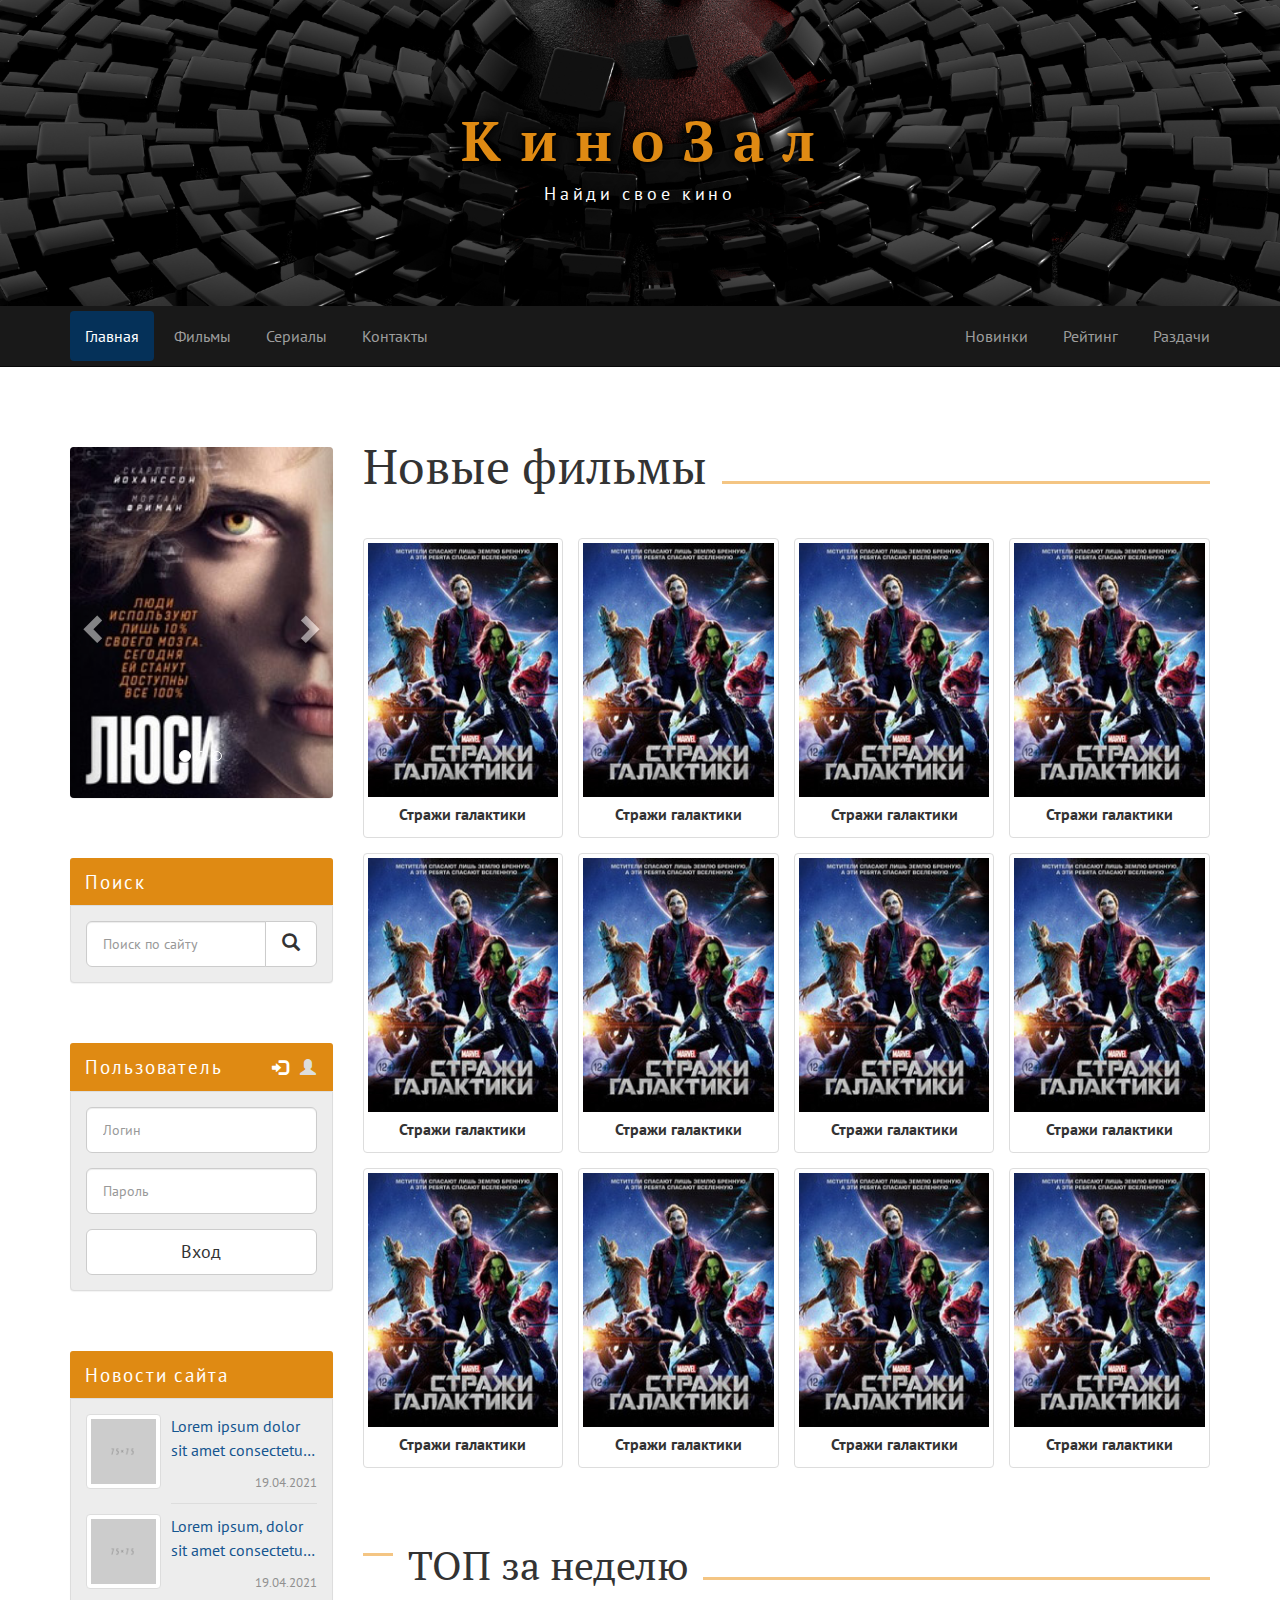
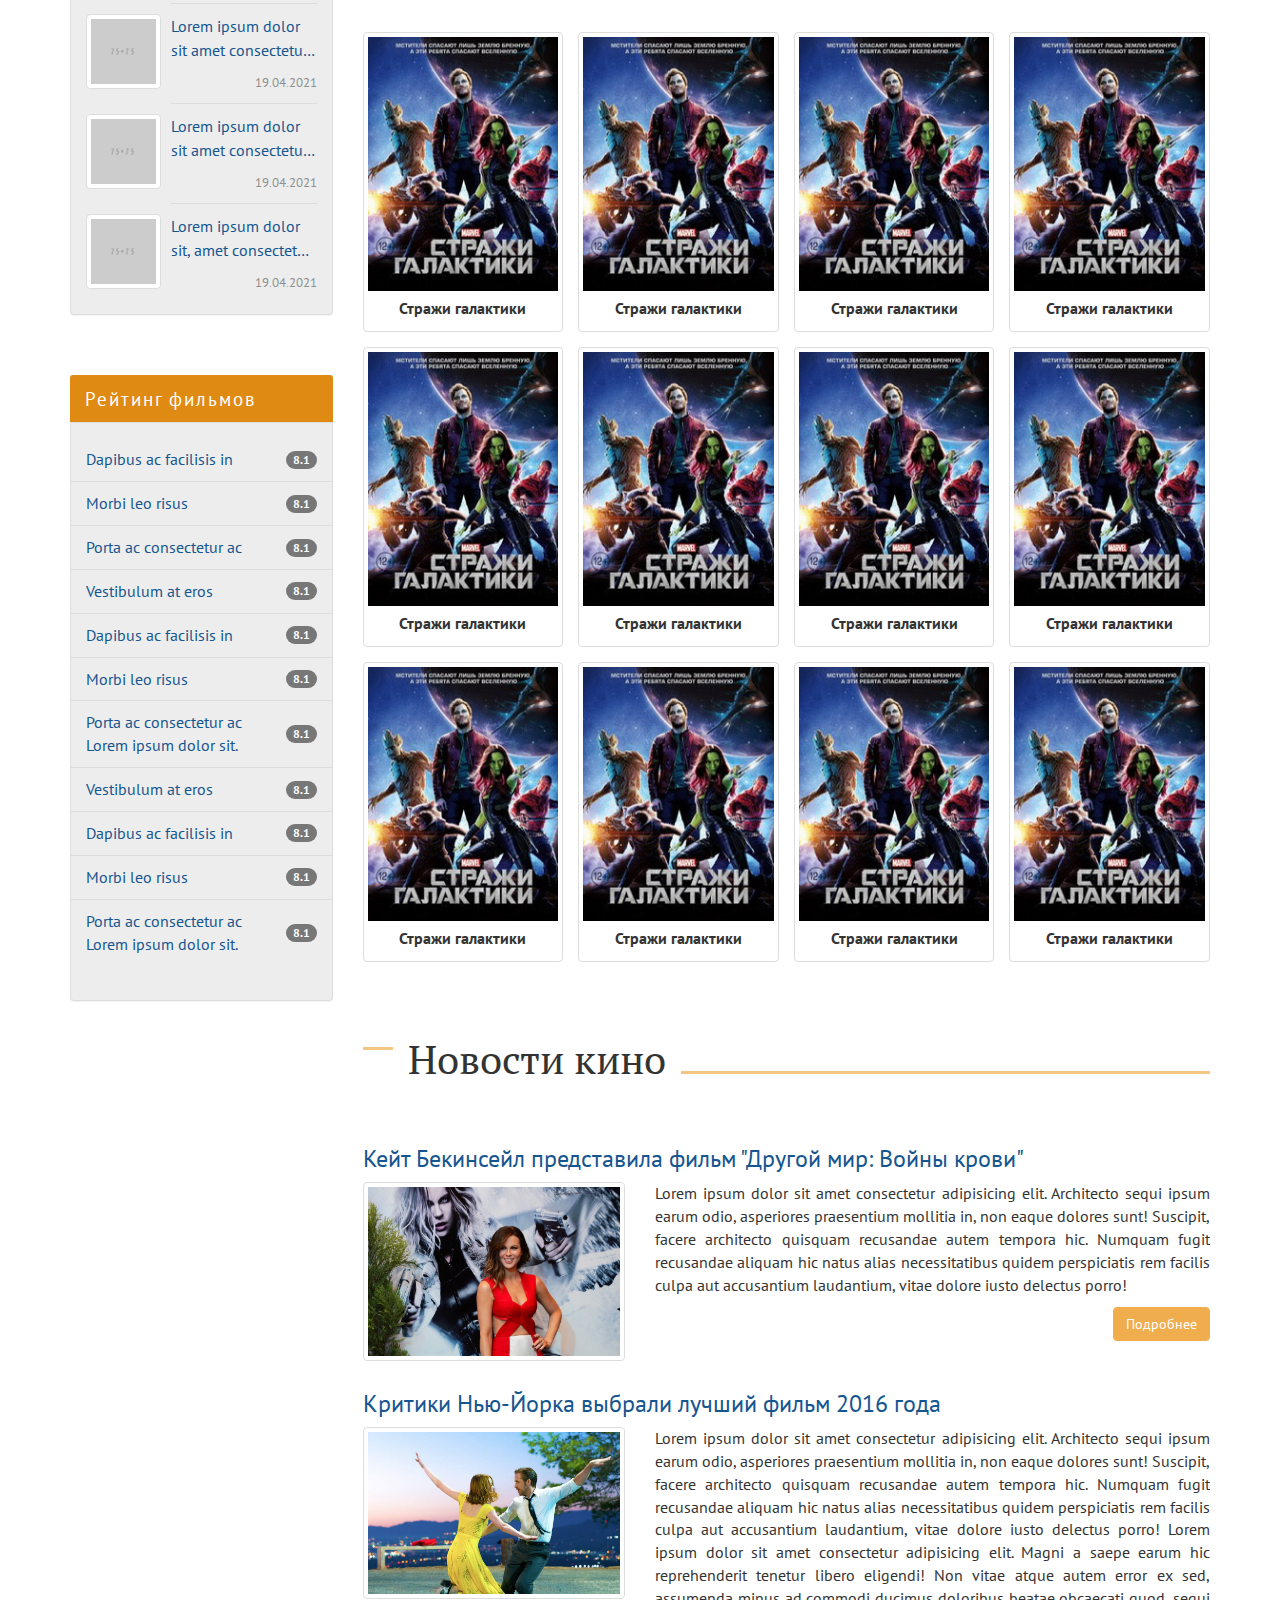
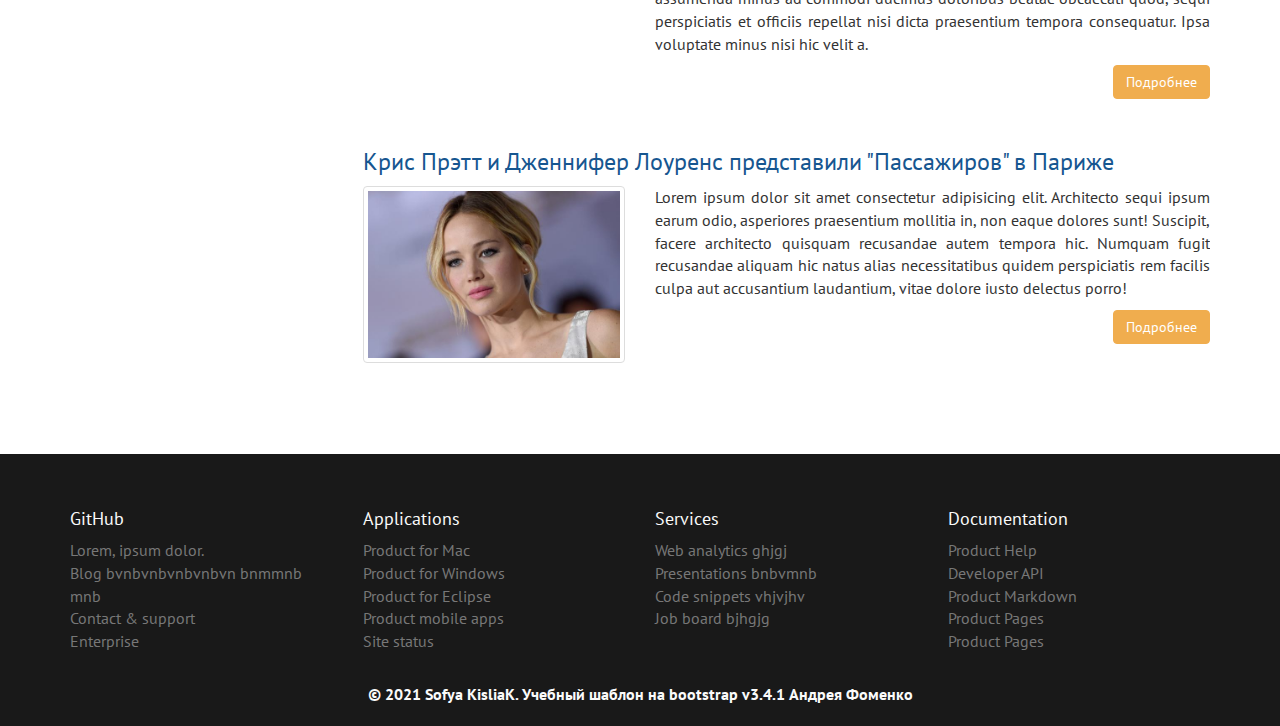
==== commit 82bbac57: "верстка и стилизация блока footer" ====
--- a/index.html
+++ b/index.html
@@ -454,7 +454,6 @@
                               </div>
                         </section>
 
-
                         <section class="film-news">
                               <h2 class="film-news-title">Новости кино</h2>
                               <div class="film-news-row row">
@@ -467,7 +466,8 @@
                                           <div class="row">
                                                 <div class="col-sm-4">
                                                       <div class="film-news-item__thumbnail thumbnail">
-                                                            <img class="film-news-item__image" src="assets/img/news/news-1.jpg" alt="">
+                                                            <img class="film-news-item__image"
+                                                                  src="assets/img/news/news-1.jpg" alt="">
                                                       </div>
 
                                                 </div>
@@ -496,7 +496,8 @@
                                           <div class="row">
                                                 <div class="col-sm-4">
                                                       <div class="film-news-item__thumbnail thumbnail">
-                                                            <img class="film-news-item__image" src="assets/img/news/news-2.jpg" alt="">
+                                                            <img class="film-news-item__image"
+                                                                  src="assets/img/news/news-2.jpg" alt="">
                                                       </div>
 
                                                 </div>
@@ -508,7 +509,13 @@
                                                             architecto quisquam recusandae autem tempora hic. Numquam
                                                             fugit recusandae aliquam hic natus alias necessitatibus
                                                             quidem perspiciatis rem facilis culpa aut accusantium
-                                                            laudantium, vitae dolore iusto delectus porro! Lorem ipsum dolor sit amet consectetur adipisicing elit. Magni a saepe earum hic reprehenderit tenetur libero eligendi! Non vitae atque autem error ex sed, assumenda minus ad commodi ducimus doloribus beatae obcaecati quod, sequi perspiciatis et officiis repellat nisi dicta praesentium tempora consequatur. Ipsa voluptate minus nisi hic velit a.
+                                                            laudantium, vitae dolore iusto delectus porro! Lorem ipsum
+                                                            dolor sit amet consectetur adipisicing elit. Magni a saepe
+                                                            earum hic reprehenderit tenetur libero eligendi! Non vitae
+                                                            atque autem error ex sed, assumenda minus ad commodi ducimus
+                                                            doloribus beatae obcaecati quod, sequi perspiciatis et
+                                                            officiis repellat nisi dicta praesentium tempora
+                                                            consequatur. Ipsa voluptate minus nisi hic velit a.
                                                       </p>
                                                       <a href="#" class="film-news-item__btn btn btn-primary"
                                                             role="button">Подробнее</a>
@@ -526,7 +533,8 @@
                                           <div class="row">
                                                 <div class="col-sm-4">
                                                       <div class="film-news-item__thumbnail thumbnail">
-                                                            <img class="film-news-item__image" src="assets/img/news/news-3.jpg" alt="">
+                                                            <img class="film-news-item__image"
+                                                                  src="assets/img/news/news-3.jpg" alt="">
                                                       </div>
 
                                                 </div>
@@ -553,11 +561,6 @@
 
                         </section>
 
-
-
-
-
-
                   </main>
                   <aside class="left-sidebar col-lg-3 col-lg-pull-9 col-md-4 col-md-pull-8">
                         <div class="vertical-slider panel panel-info hidden-xs hidden-sm">
@@ -793,6 +796,68 @@
       </div>
 
 
+
+      <div class="footer navbar-inverse container-fluid">
+            <div class="container-fluid">
+                  <div class="container">
+                        <div class="row">
+                              <div class="footer-first col-md-3 col-xs-6">
+                                    <h4>GitHub</h4>
+                                    <ul>
+                                          <li><a href="#">Lorem, ipsum dolor.</a></li>
+                                          <li><a href="#">Blog bvnbvnbvnbvnbvn bnmmnb mnb </a></li>
+                                          <li><a href="#">Contact & support</a></li>
+                                          <li><a href="#">Enterprise</a></li>
+                                          
+                                    </ul>
+                              </div>
+                              <div class="footer-second col-md-3 col-xs-6">
+                                    <h4>Applications</h4>
+
+                                    <ul>
+                                          <li><a href="#">Product for Mac</a></li>
+                                          <li><a href="#">Product for Windows</a></li>
+                                          <li><a href="#">Product for Eclipse</a></li>
+                                          <li><a href="#">Product mobile apps</a></li>
+                                          <li><a href="#">Site status</a></li>
+                                    </ul>
+                              </div>
+                              <div class="footer-third col-md-3 col-xs-6">
+                                    <h4>Services</h4>
+                                    <ul>
+                                          <li><a href="#">Web analytics ghjgj</a></li>
+                                          <li><a href="#">Presentations bnbvmnb</a></li>
+                                          <li><a href="#">Code snippets vhjvjhv</a></li>
+                                          <li><a href="#">Job board bjhgjg</a></li>
+                                    </ul>
+                              </div>
+                              <div class="footer-fourth col-md-3 col-xs-6">
+                                    <h4>Documentation</h4>
+                                    <ul>
+                                          <li><a href="#">Product Help</a></li>
+                                          <li><a href="#">Developer API</a></li>
+                                          <li><a href="#">Product Markdown</a></li>
+                                          <li><a href="#">Product Pages</a></li>
+                                          <li><a href="#">Product Pages</a></li>
+                                    </ul>
+
+                              </div>
+
+                        </div>
+                        <div class="row">
+                              <div class="footer-fifth col-xs-12">
+                                    <strong> <a href="#">© 2021 Sofya KisliaK. Учебный шаблон на bootstrap v3.4.1 Андрея Фоменко</a>  </strong>
+                              </div>
+
+                        </div>
+
+                  </div>
+            </div>
+
+      </div>
+   
+
+
       <script src="libs/jquery/dist/jquery.min.js"></script>
       <script src="libs/bootstrap/dist/js/bootstrap.min.js"></script>
 </body>
--- a/assets/css/style.css
+++ b/assets/css/style.css
@@ -112,10 +112,9 @@
   font-family: "PT Serif", serif;
 }
 
-a {
-  color: #165690;
-}
-
+/*a{
+  color: $color-primary;
+}*/
 .header-logo {
   padding: 100px 0;
   text-align: center;
@@ -381,6 +380,31 @@
   right: 15px;
 }
 
+.footer {
+  padding-top: 45px;
+  color: #fbfbfb;
+}
+
+.footer ul {
+  list-style: none;
+  padding: 0;
+}
+
+.footer ul li a {
+  text-decoration: none;
+  color: #777;
+}
+
+.footer-fifth {
+  margin-top: 20px;
+  margin-bottom: 20px;
+  text-align: center;
+}
+
+.footer-fifth a {
+  color: #fbfbfb;
+}
+
 @media (min-width: 576px) {
   h1 {
     margin: -7.5px 0 45px;
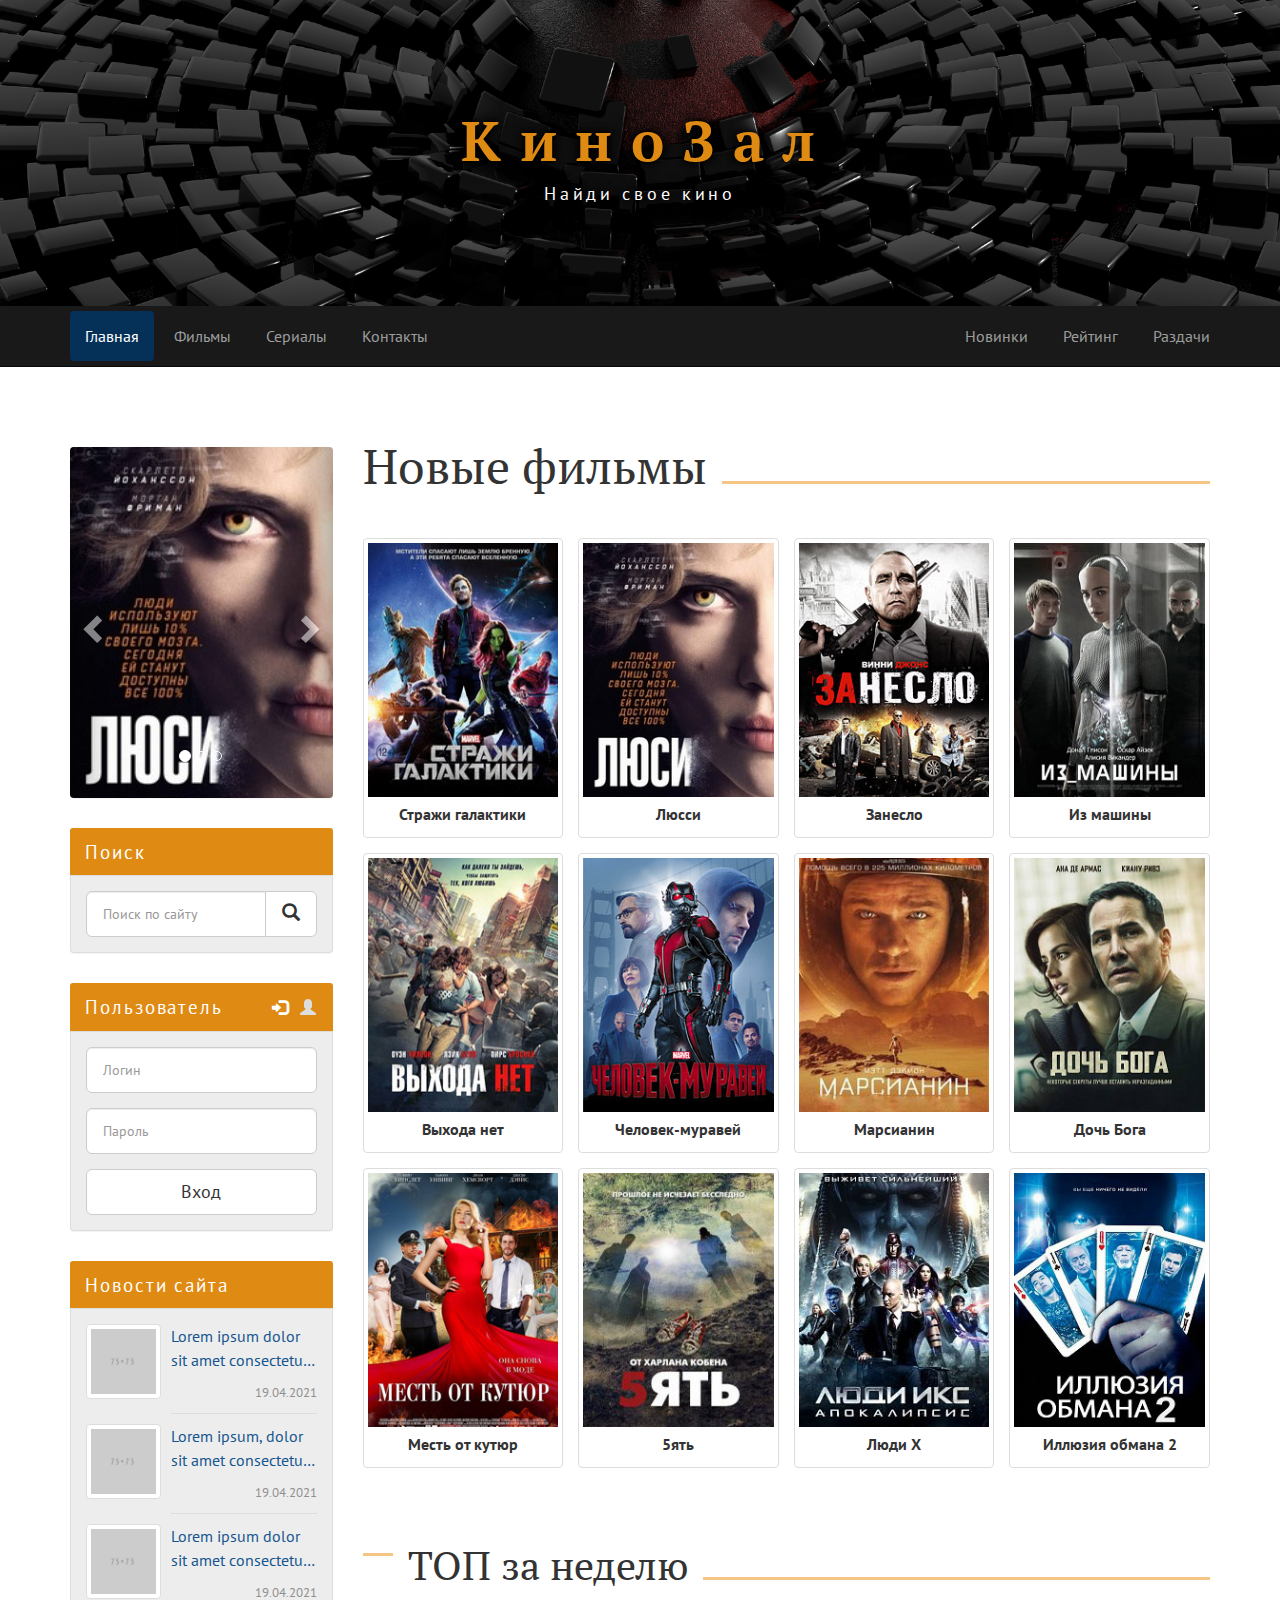
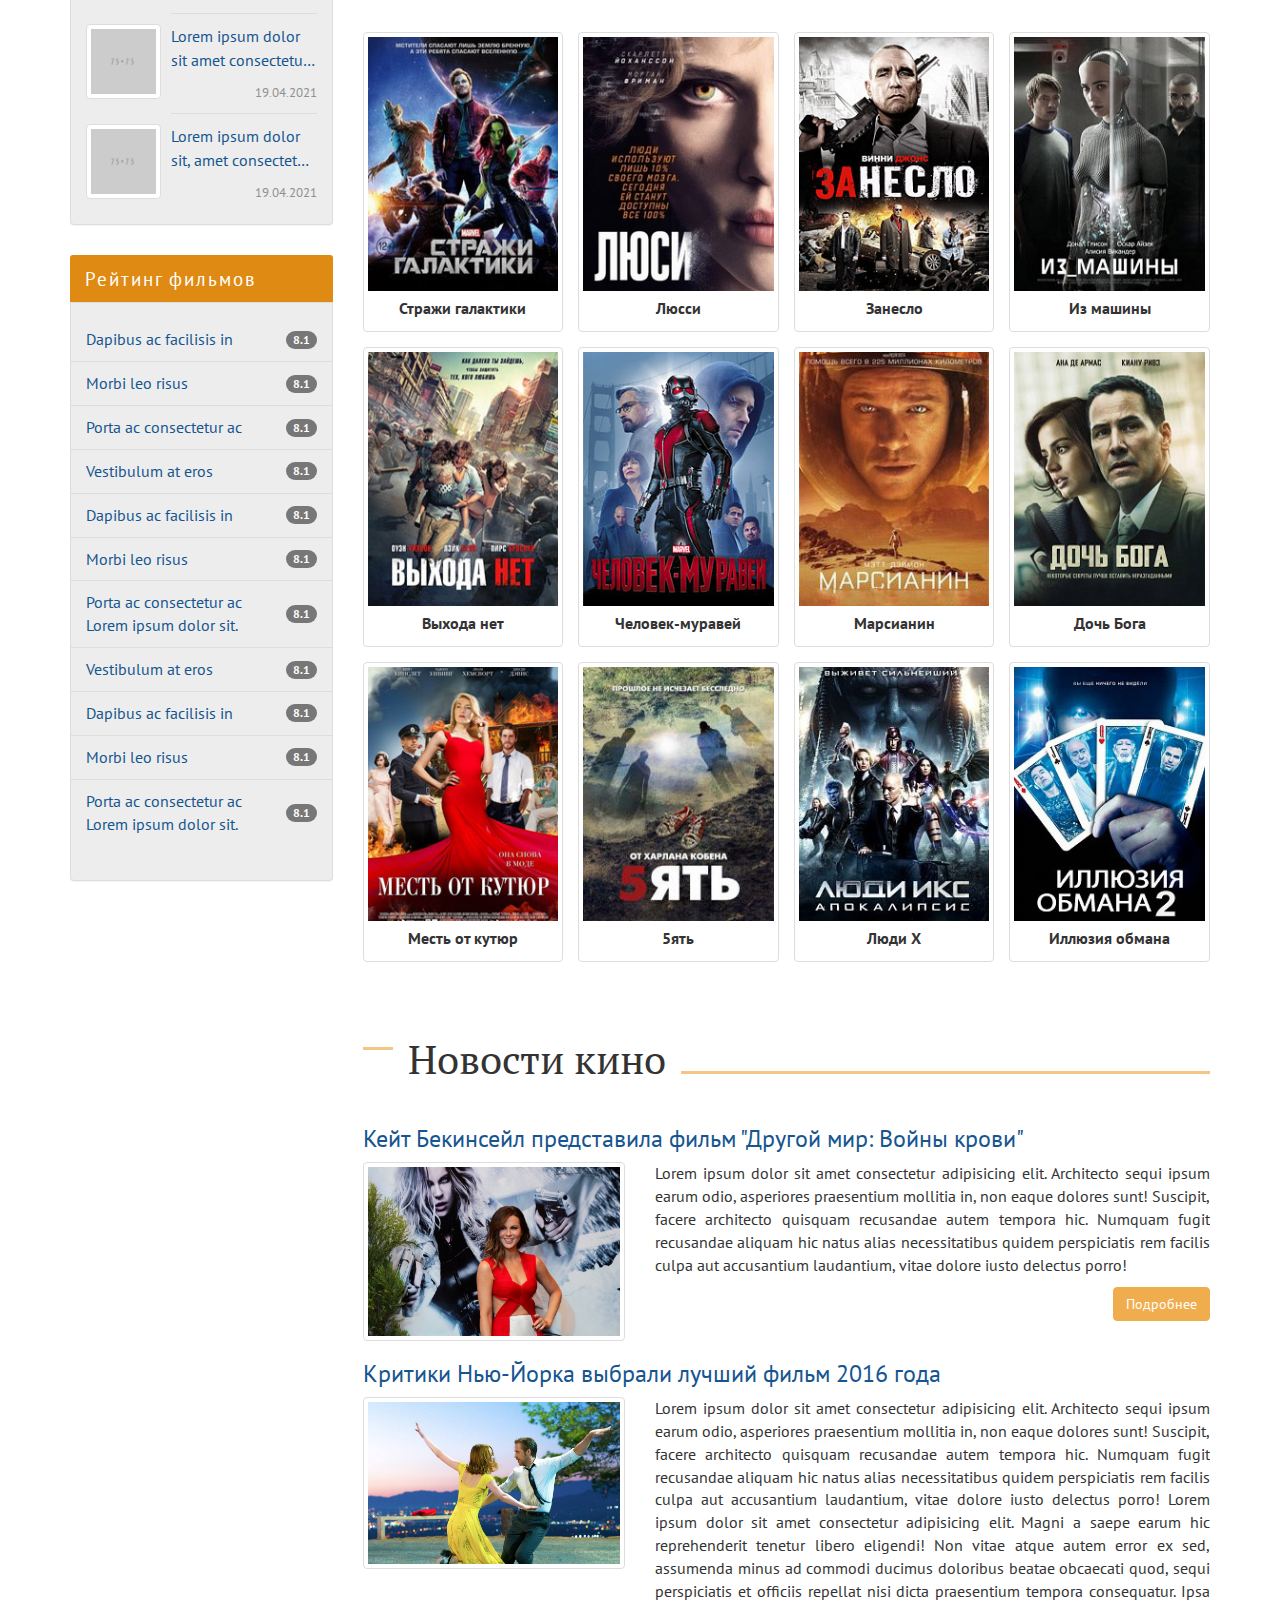
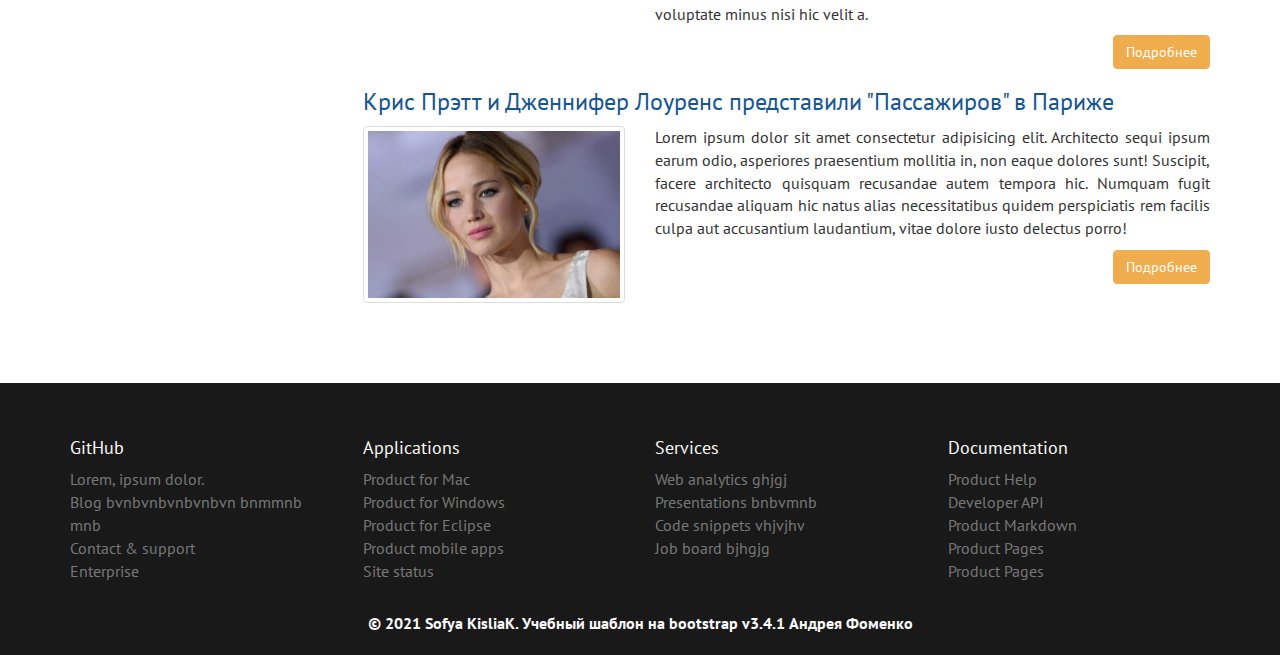
==== commit 062e05f6: "стилизация второй страницы" ====
--- a/index.html
+++ b/index.html
@@ -36,7 +36,6 @@
                               <div class="navbar-header">
                                     <button type="button" class="navbar-toggle collapsed" data-toggle="collapse"
                                           data-target="#bs-example-navbar-collapse-1" aria-expanded="false">
-                                          <span class="sr-only">Toggle navigation</span>
                                           <span class="icon-bar"></span>
                                           <span class="icon-bar"></span>
                                           <span class="icon-bar"></span>
@@ -47,10 +46,10 @@
 
                               <div class="collapse navbar-collapse" id="bs-example-navbar-collapse-1">
                                     <ul class="nav navbar-nav navbar-left">
-                                          <li class="active"><a href="#">Главная<span
+                                          <li class="active"><a href="index.html">Главная<span
                                                             class="sr-only">(current)</span></a>
                                           </li>
-                                          <li><a href="#">Фильмы</a></li>
+                                          <li><a href="page.html">Фильмы</a></li>
                                           <li><a href="#">Сериалы</a></li>
                                           <li><a href="#">Контакты</a></li>
 
@@ -71,7 +70,7 @@
 
       <div class="container">
             <div class="row">
-                  <main class="main col-lg-9 col-lg-push-3 col-md-8 col-md-push-4">
+                  <main class="main col-lg-9 col-lg-push-3 col-md-8 col-md-push-4">                     
 
                         <section class="site-search panel panel-info hidden-lg hidden-md">
                               <div class="panel-heading">Поиск</div>
@@ -151,7 +150,7 @@
                                     </div>
                               </div>
                         </section>
-
+                        
                         <section class="new-films">
                               <h1 class="new-films-title">Новые фильмы</h1>
                               <div class="new-films-row row">
@@ -171,128 +170,128 @@
                                           <div class="new-films-item__thumbnail thumbnail">
                                                 <a class="new-films-item__link" href="">
                                                       <img class="new-films-item__image"
-                                                            src="assets/img/films/1266931.jpg" alt="...">
-                                                      <div class="new-films-item__caption caption">
-                                                            <h3 class="new-films-item__title">Стражи галактики</h3>
-                                                      </div>
-                                                </a>
-                                          </div>
-                                    </article>
-
-                                    <article class="new-films-item col-lg-3 col-sm-4 col-xs-6">
-                                          <div class="new-films-item__thumbnail thumbnail">
-                                                <a class="new-films-item__link" href="">
-                                                      <img class="new-films-item__image"
-                                                            src="assets/img/films/1266931.jpg" alt="...">
-                                                      <div class="new-films-item__caption caption">
-                                                            <h3 class="new-films-item__title">Стражи галактики</h3>
-                                                      </div>
-                                                </a>
-                                          </div>
-                                    </article>
-
-                                    <article class="new-films-item col-lg-3 col-sm-4 col-xs-6">
-                                          <div class="new-films-item__thumbnail thumbnail">
-                                                <a class="new-films-item__link" href="">
-                                                      <img class="new-films-item__image"
-                                                            src="assets/img/films/1266931.jpg" alt="...">
-                                                      <div class="new-films-item__caption caption">
-                                                            <h3 class="new-films-item__title">Стражи галактики</h3>
-                                                      </div>
-                                                </a>
-                                          </div>
-                                    </article>
-
-                                    <article class="new-films-item col-lg-3 col-sm-4 col-xs-6">
-                                          <div class="new-films-item__thumbnail thumbnail">
-                                                <a class="new-films-item__link" href="">
-                                                      <img class="new-films-item__image"
-                                                            src="assets/img/films/1266931.jpg" alt="...">
-                                                      <div class="new-films-item__caption caption">
-                                                            <h3 class="new-films-item__title">Стражи галактики</h3>
-                                                      </div>
-                                                </a>
-                                          </div>
-                                    </article>
-
-                                    <article class="new-films-item col-lg-3 col-sm-4 col-xs-6">
-                                          <div class="new-films-item__thumbnail thumbnail">
-                                                <a class="new-films-item__link" href="">
-                                                      <img class="new-films-item__image"
-                                                            src="assets/img/films/1266931.jpg" alt="...">
-                                                      <div class="new-films-item__caption caption">
-                                                            <h3 class="new-films-item__title">Стражи галактики</h3>
-                                                      </div>
-                                                </a>
-                                          </div>
-                                    </article>
-
-                                    <article class="new-films-item col-lg-3 col-sm-4 col-xs-6">
-                                          <div class="new-films-item__thumbnail thumbnail">
-                                                <a class="new-films-item__link" href="">
-                                                      <img class="new-films-item__image"
-                                                            src="assets/img/films/1266931.jpg" alt="...">
-                                                      <div class="new-films-item__caption caption">
-                                                            <h3 class="new-films-item__title">Стражи галактики</h3>
-                                                      </div>
-                                                </a>
-                                          </div>
-                                    </article>
-
-                                    <article class="new-films-item col-lg-3 col-sm-4 col-xs-6">
-                                          <div class="new-films-item__thumbnail thumbnail">
-                                                <a class="new-films-item__link" href="">
-                                                      <img class="new-films-item__image"
-                                                            src="assets/img/films/1266931.jpg" alt="...">
-                                                      <div class="new-films-item__caption caption">
-                                                            <h3 class="new-films-item__title">Стражи галактики</h3>
-                                                      </div>
-                                                </a>
-                                          </div>
-                                    </article>
-                                    <article class="new-films-item col-lg-3 col-sm-4 col-xs-6">
-                                          <div class="new-films-item__thumbnail thumbnail">
-                                                <a class="new-films-item__link" href="">
-                                                      <img class="new-films-item__image"
-                                                            src="assets/img/films/1266931.jpg" alt="...">
-                                                      <div class="new-films-item__caption caption">
-                                                            <h3 class="new-films-item__title">Стражи галактики</h3>
-                                                      </div>
-                                                </a>
-                                          </div>
-                                    </article>
-
-                                    <article class="new-films-item col-lg-3 col-sm-4 col-xs-6">
-                                          <div class="new-films-item__thumbnail thumbnail">
-                                                <a class="new-films-item__link" href="">
-                                                      <img class="new-films-item__image"
-                                                            src="assets/img/films/1266931.jpg" alt="...">
-                                                      <div class="new-films-item__caption caption">
-                                                            <h3 class="new-films-item__title">Стражи галактики</h3>
-                                                      </div>
-                                                </a>
-                                          </div>
-                                    </article>
-
-                                    <article class="new-films-item col-lg-3 col-sm-4 col-xs-6">
-                                          <div class="new-films-item__thumbnail thumbnail">
-                                                <a class="new-films-item__link" href="">
-                                                      <img class="new-films-item__image"
-                                                            src="assets/img/films/1266931.jpg" alt="...">
-                                                      <div class="new-films-item__caption caption">
-                                                            <h3 class="new-films-item__title">Стражи галактики</h3>
-                                                      </div>
-                                                </a>
-                                          </div>
-                                    </article>
-
-                                    <article class="new-films-item col-lg-3 col-sm-4 col-xs-6">
-                                          <div class="new-films-item__thumbnail thumbnail">
-                                                <a class="new-films-item__link" href="">
-                                                      <img class="new-films-item__image"
-                                                            src="assets/img/films/1266931.jpg" alt="...">
-                                                      <div class="new-films-item__caption caption">
-                                                            <h3 class="new-films-item__title">Стражи галактики</h3>
+                                                            src="assets/img/films/1263242.jpg" alt="...">
+                                                      <div class="new-films-item__caption caption">
+                                                            <h3 class="new-films-item__title">Люсси</h3>
+                                                      </div>
+                                                </a>
+                                          </div>
+                                    </article>
+
+                                    <article class="new-films-item col-lg-3 col-sm-4 col-xs-6">
+                                          <div class="new-films-item__thumbnail thumbnail">
+                                                <a class="new-films-item__link" href="">
+                                                      <img class="new-films-item__image"
+                                                            src="assets/img/films/1289488.jpg" alt="...">
+                                                      <div class="new-films-item__caption caption">
+                                                            <h3 class="new-films-item__title">Занесло</h3>
+                                                      </div>
+                                                </a>
+                                          </div>
+                                    </article>
+
+                                    <article class="new-films-item col-lg-3 col-sm-4 col-xs-6">
+                                          <div class="new-films-item__thumbnail thumbnail">
+                                                <a class="new-films-item__link" href="">
+                                                      <img class="new-films-item__image"
+                                                            src="assets/img/films/1341151.jpg" alt="...">
+                                                      <div class="new-films-item__caption caption">
+                                                            <h3 class="new-films-item__title">Из машины</h3>
+                                                      </div>
+                                                </a>
+                                          </div>
+                                    </article>
+
+                                    <article class="new-films-item col-lg-3 col-sm-4 col-xs-6">
+                                          <div class="new-films-item__thumbnail thumbnail">
+                                                <a class="new-films-item__link" href="">
+                                                      <img class="new-films-item__image"
+                                                            src="assets/img/films/1381061.jpg" alt="...">
+                                                      <div class="new-films-item__caption caption">
+                                                            <h3 class="new-films-item__title">Выхода нет</h3>
+                                                      </div>
+                                                </a>
+                                          </div>
+                                    </article>
+
+                                    <article class="new-films-item col-lg-3 col-sm-4 col-xs-6">
+                                          <div class="new-films-item__thumbnail thumbnail">
+                                                <a class="new-films-item__link" href="">
+                                                      <img class="new-films-item__image"
+                                                            src="assets/img/films/1393263.jpg" alt="...">
+                                                      <div class="new-films-item__caption caption">
+                                                            <h3 class="new-films-item__title">Человек-муравей</h3>
+                                                      </div>
+                                                </a>
+                                          </div>
+                                    </article>
+
+                                    <article class="new-films-item col-lg-3 col-sm-4 col-xs-6">
+                                          <div class="new-films-item__thumbnail thumbnail">
+                                                <a class="new-films-item__link" href="">
+                                                      <img class="new-films-item__image"
+                                                            src="assets/img/films/1401663.jpg" alt="...">
+                                                      <div class="new-films-item__caption caption">
+                                                            <h3 class="new-films-item__title">Марсианин</h3>
+                                                      </div>
+                                                </a>
+                                          </div>
+                                    </article>
+
+                                    <article class="new-films-item col-lg-3 col-sm-4 col-xs-6">
+                                          <div class="new-films-item__thumbnail thumbnail">
+                                                <a class="new-films-item__link" href="">
+                                                      <img class="new-films-item__image"
+                                                            src="assets/img/films/1415999.jpg" alt="...">
+                                                      <div class="new-films-item__caption caption">
+                                                            <h3 class="new-films-item__title">Дочь Бога</h3>
+                                                      </div>
+                                                </a>
+                                          </div>
+                                    </article>
+                                    <article class="new-films-item col-lg-3 col-sm-4 col-xs-6">
+                                          <div class="new-films-item__thumbnail thumbnail">
+                                                <a class="new-films-item__link" href="">
+                                                      <img class="new-films-item__image"
+                                                            src="assets/img/films/1423264.jpg" alt="...">
+                                                      <div class="new-films-item__caption caption">
+                                                            <h3 class="new-films-item__title">Месть от кутюр</h3>
+                                                      </div>
+                                                </a>
+                                          </div>
+                                    </article>
+
+                                    <article class="new-films-item col-lg-3 col-sm-4 col-xs-6">
+                                          <div class="new-films-item__thumbnail thumbnail">
+                                                <a class="new-films-item__link" href="">
+                                                      <img class="new-films-item__image"
+                                                            src="assets/img/films/1441076.jpg" alt="...">
+                                                      <div class="new-films-item__caption caption">
+                                                            <h3 class="new-films-item__title">5ять</h3>
+                                                      </div>
+                                                </a>
+                                          </div>
+                                    </article>
+
+                                    <article class="new-films-item col-lg-3 col-sm-4 col-xs-6">
+                                          <div class="new-films-item__thumbnail thumbnail">
+                                                <a class="new-films-item__link" href="">
+                                                      <img class="new-films-item__image"
+                                                            src="assets/img/films/1453229.jpg" alt="...">
+                                                      <div class="new-films-item__caption caption">
+                                                            <h3 class="new-films-item__title">Люди Х</h3>
+                                                      </div>
+                                                </a>
+                                          </div>
+                                    </article>
+
+                                    <article class="new-films-item col-lg-3 col-sm-4 col-xs-6">
+                                          <div class="new-films-item__thumbnail thumbnail">
+                                                <a class="new-films-item__link" href="">
+                                                      <img class="new-films-item__image"
+                                                            src="assets/img/films/1455536.jpg" alt="...">
+                                                      <div class="new-films-item__caption caption">
+                                                            <h3 class="new-films-item__title">Иллюзия обмана 2</h3>
                                                       </div>
                                                 </a>
                                           </div>
@@ -322,130 +321,130 @@
                                     <article class="top-item col-lg-3 col-sm-4 col-xs-6">
                                           <div class="top-item__thumbnail thumbnail">
                                                 <a class="top-item__link" href="">
-                                                      <img class="top-item__image" src="assets/img/films/1266931.jpg"
-                                                            alt="...">
-                                                      <div class="top-item__caption caption">
-                                                            <h3 class="top-item__title">Стражи галактики</h3>
-                                                      </div>
-                                                </a>
-                                          </div>
-                                    </article>
-
-                                    <article class="top-item col-lg-3 col-sm-4 col-xs-6">
-                                          <div class="top-item__thumbnail thumbnail">
-                                                <a class="top-item__link" href="">
-                                                      <img class="top-item__image" src="assets/img/films/1266931.jpg"
-                                                            alt="...">
-                                                      <div class="top-item__caption caption">
-                                                            <h3 class="top-item__title">Стражи галактики</h3>
-                                                      </div>
-                                                </a>
-                                          </div>
-                                    </article>
-
-                                    <article class="top-item col-lg-3 col-sm-4 col-xs-6">
-                                          <div class="top-item__thumbnail thumbnail">
-                                                <a class="top-item__link" href="">
-                                                      <img class="top-item__image" src="assets/img/films/1266931.jpg"
-                                                            alt="...">
-                                                      <div class="top-item__caption caption">
-                                                            <h3 class="top-item__title">Стражи галактики</h3>
-                                                      </div>
-                                                </a>
-                                          </div>
-                                    </article>
-
-                                    <article class="top-item col-lg-3 col-sm-4 col-xs-6">
-                                          <div class="top-item__thumbnail thumbnail">
-                                                <a class="top-item__link" href="">
-                                                      <img class="top-item__image" src="assets/img/films/1266931.jpg"
-                                                            alt="...">
-                                                      <div class="top-item__caption caption">
-                                                            <h3 class="top-item__title">Стражи галактики</h3>
-                                                      </div>
-                                                </a>
-                                          </div>
-                                    </article>
-
-                                    <article class="top-item col-lg-3 col-sm-4 col-xs-6">
-                                          <div class="top-item__thumbnail thumbnail">
-                                                <a class="top-item__link" href="">
-                                                      <img class="top-item__image" src="assets/img/films/1266931.jpg"
-                                                            alt="...">
-                                                      <div class="top-item__caption caption">
-                                                            <h3 class="top-item__title">Стражи галактики</h3>
-                                                      </div>
-                                                </a>
-                                          </div>
-                                    </article>
-
-                                    <article class="top-item col-lg-3 col-sm-4 col-xs-6">
-                                          <div class="top-item__thumbnail thumbnail">
-                                                <a class="top-item__link" href="">
-                                                      <img class="top-item__image" src="assets/img/films/1266931.jpg"
-                                                            alt="...">
-                                                      <div class="top-item__caption caption">
-                                                            <h3 class="top-item__title">Стражи галактики</h3>
-                                                      </div>
-                                                </a>
-                                          </div>
-                                    </article>
-
-                                    <article class="top-item col-lg-3 col-sm-4 col-xs-6">
-                                          <div class="top-item__thumbnail thumbnail">
-                                                <a class="top-item__link" href="">
-                                                      <img class="top-item__image" src="assets/img/films/1266931.jpg"
-                                                            alt="...">
-                                                      <div class="top-item__caption caption">
-                                                            <h3 class="top-item__title">Стражи галактики</h3>
-                                                      </div>
-                                                </a>
-                                          </div>
-                                    </article>
-
-                                    <article class="top-item col-lg-3 col-sm-4 col-xs-6">
-                                          <div class="top-item__thumbnail thumbnail">
-                                                <a class="top-item__link" href="">
-                                                      <img class="top-item__image" src="assets/img/films/1266931.jpg"
-                                                            alt="...">
-                                                      <div class="top-item__caption caption">
-                                                            <h3 class="top-item__title">Стражи галактики</h3>
-                                                      </div>
-                                                </a>
-                                          </div>
-                                    </article>
-
-                                    <article class="top-item col-lg-3 col-sm-4 col-xs-6">
-                                          <div class="top-item__thumbnail thumbnail">
-                                                <a class="top-item__link" href="">
-                                                      <img class="top-item__image" src="assets/img/films/1266931.jpg"
-                                                            alt="...">
-                                                      <div class="top-item__caption caption">
-                                                            <h3 class="top-item__title">Стражи галактики</h3>
-                                                      </div>
-                                                </a>
-                                          </div>
-                                    </article>
-
-                                    <article class="top-item col-lg-3 col-sm-4 col-xs-6">
-                                          <div class="top-item__thumbnail thumbnail">
-                                                <a class="top-item__link" href="">
-                                                      <img class="top-item__image" src="assets/img/films/1266931.jpg"
-                                                            alt="...">
-                                                      <div class="top-item__caption caption">
-                                                            <h3 class="top-item__title">Стражи галактики</h3>
-                                                      </div>
-                                                </a>
-                                          </div>
-                                    </article>
-
-                                    <article class="top-item col-lg-3 col-sm-4 col-xs-6">
-                                          <div class="top-item__thumbnail thumbnail">
-                                                <a class="top-item__link" href="">
-                                                      <img class="top-item__image" src="assets/img/films/1266931.jpg"
-                                                            alt="...">
-                                                      <div class="top-item__caption caption">
-                                                            <h3 class="top-item__title">Стражи галактики</h3>
+                                                      <img class="top-item__image" src="assets/img/films/1263242.jpg"
+                                                            alt="...">
+                                                      <div class="top-item__caption caption">
+                                                            <h3 class="top-item__title">Люсси</h3>
+                                                      </div>
+                                                </a>
+                                          </div>
+                                    </article>
+
+                                    <article class="top-item col-lg-3 col-sm-4 col-xs-6">
+                                          <div class="top-item__thumbnail thumbnail">
+                                                <a class="top-item__link" href="">
+                                                      <img class="top-item__image" src="assets/img/films/1289488.jpg"
+                                                            alt="...">
+                                                      <div class="top-item__caption caption">
+                                                            <h3 class="top-item__title">Занесло</h3>
+                                                      </div>
+                                                </a>
+                                          </div>
+                                    </article>
+
+                                    <article class="top-item col-lg-3 col-sm-4 col-xs-6">
+                                          <div class="top-item__thumbnail thumbnail">
+                                                <a class="top-item__link" href="">
+                                                      <img class="top-item__image" src="assets/img/films/1341151.jpg"
+                                                            alt="...">
+                                                      <div class="top-item__caption caption">
+                                                            <h3 class="top-item__title">Из машины</h3>
+                                                      </div>
+                                                </a>
+                                          </div>
+                                    </article>
+
+                                    <article class="top-item col-lg-3 col-sm-4 col-xs-6">
+                                          <div class="top-item__thumbnail thumbnail">
+                                                <a class="top-item__link" href="">
+                                                      <img class="top-item__image" src="assets/img/films/1381061.jpg"
+                                                            alt="...">
+                                                      <div class="top-item__caption caption">
+                                                            <h3 class="top-item__title">Выхода нет</h3>
+                                                      </div>
+                                                </a>
+                                          </div>
+                                    </article>
+
+                                    <article class="top-item col-lg-3 col-sm-4 col-xs-6">
+                                          <div class="top-item__thumbnail thumbnail">
+                                                <a class="top-item__link" href="">
+                                                      <img class="top-item__image" src="assets/img/films/1393263.jpg"
+                                                            alt="...">
+                                                      <div class="top-item__caption caption">
+                                                            <h3 class="top-item__title">Человек-муравей</h3>
+                                                      </div>
+                                                </a>
+                                          </div>
+                                    </article>
+
+                                    <article class="top-item col-lg-3 col-sm-4 col-xs-6">
+                                          <div class="top-item__thumbnail thumbnail">
+                                                <a class="top-item__link" href="">
+                                                      <img class="top-item__image" src="assets/img/films/1401663.jpg"
+                                                            alt="...">
+                                                      <div class="top-item__caption caption">
+                                                            <h3 class="top-item__title">Марсианин</h3>
+                                                      </div>
+                                                </a>
+                                          </div>
+                                    </article>
+
+                                    <article class="top-item col-lg-3 col-sm-4 col-xs-6">
+                                          <div class="top-item__thumbnail thumbnail">
+                                                <a class="top-item__link" href="">
+                                                      <img class="top-item__image" src="assets/img/films/1415999.jpg"
+                                                            alt="...">
+                                                      <div class="top-item__caption caption">
+                                                            <h3 class="top-item__title">Дочь Бога</h3>
+                                                      </div>
+                                                </a>
+                                          </div>
+                                    </article>
+
+                                    <article class="top-item col-lg-3 col-sm-4 col-xs-6">
+                                          <div class="top-item__thumbnail thumbnail">
+                                                <a class="top-item__link" href="">
+                                                      <img class="top-item__image" src="assets/img/films/1423264.jpg"
+                                                            alt="...">
+                                                      <div class="top-item__caption caption">
+                                                            <h3 class="top-item__title">Месть от кутюр</h3>
+                                                      </div>
+                                                </a>
+                                          </div>
+                                    </article>
+
+                                    <article class="top-item col-lg-3 col-sm-4 col-xs-6">
+                                          <div class="top-item__thumbnail thumbnail">
+                                                <a class="top-item__link" href="">
+                                                      <img class="top-item__image" src="assets/img/films/1441076.jpg"
+                                                            alt="...">
+                                                      <div class="top-item__caption caption">
+                                                            <h3 class="top-item__title">5ять</h3>
+                                                      </div>
+                                                </a>
+                                          </div>
+                                    </article>
+
+                                    <article class="top-item col-lg-3 col-sm-4 col-xs-6">
+                                          <div class="top-item__thumbnail thumbnail">
+                                                <a class="top-item__link" href="">
+                                                      <img class="top-item__image" src="assets/img/films/1453229.jpg"
+                                                            alt="...">
+                                                      <div class="top-item__caption caption">
+                                                            <h3 class="top-item__title">Люди Х</h3>
+                                                      </div>
+                                                </a>
+                                          </div>
+                                    </article>
+
+                                    <article class="top-item col-lg-3 col-sm-4 col-xs-6">
+                                          <div class="top-item__thumbnail thumbnail">
+                                                <a class="top-item__link" href="">
+                                                      <img class="top-item__image" src="assets/img/films/1455536.jpg"
+                                                            alt="...">
+                                                      <div class="top-item__caption caption">
+                                                            <h3 class="top-item__title">Иллюзия обмана</h3>
                                                       </div>
                                                 </a>
                                           </div>
@@ -567,8 +566,7 @@
                               <div id="vertical carusel" class="carousel slide" data-ride="carousel">
 
                                     <ol class="carousel-indicators">
-                                          <li data-target="#vertical carusel" data-slide-to="0" class="active">
-                                          </li>
+                                          <li data-target="#vertical carusel" data-slide-to="0" class="active"></li>
                                           <li data-target="#vertical carusel" data-slide-to="1"></li>
                                           <li data-target="#vertical carusel" data-slide-to="2"></li>
                                     </ol>
@@ -795,8 +793,6 @@
             </div>
       </div>
 
-
-
       <div class="footer navbar-inverse container-fluid">
             <div class="container-fluid">
                   <div class="container">
@@ -808,7 +804,7 @@
                                           <li><a href="#">Blog bvnbvnbvnbvnbvn bnmmnb mnb </a></li>
                                           <li><a href="#">Contact & support</a></li>
                                           <li><a href="#">Enterprise</a></li>
-                                          
+
                                     </ul>
                               </div>
                               <div class="footer-second col-md-3 col-xs-6">
@@ -846,7 +842,8 @@
                         </div>
                         <div class="row">
                               <div class="footer-fifth col-xs-12">
-                                    <strong> <a href="#">© 2021 Sofya KisliaK. Учебный шаблон на bootstrap v3.4.1 Андрея Фоменко</a>  </strong>
+                                    <strong> <a href="#">© 2021 Sofya KisliaK. Учебный шаблон на bootstrap v3.4.1 Андрея
+                                                Фоменко</a> </strong>
                               </div>
 
                         </div>
@@ -855,8 +852,6 @@
             </div>
 
       </div>
-   
-
 
       <script src="libs/jquery/dist/jquery.min.js"></script>
       <script src="libs/bootstrap/dist/js/bootstrap.min.js"></script>
--- a/assets/css/style.css
+++ b/assets/css/style.css
@@ -56,7 +56,7 @@
 }
 
 .panel {
-  margin-bottom: 60px;
+  margin-bottom: 30px;
   background-color: #ededed;
 }
 
@@ -82,6 +82,11 @@
   font-size: 0.875rem;
 }
 
+.btn-primary:hover {
+  background-color: #df8a13;
+  border-color: #df8a13;
+}
+
 html {
   overflow-y: scroll;
   font-size: 16px;
@@ -110,6 +115,12 @@
 
 h2 {
   font-family: "PT Serif", serif;
+}
+
+h3 {
+  /*@include sm{
+  margin-top: 0;
+}*/
 }
 
 /*a{
@@ -210,33 +221,47 @@
   content: "";
 }
 
-.film-news-item {
+.film-news-item,
+.comment-form {
   margin-bottom: 0;
 }
 
-.film-news-item__image {
+.film-news-item__image,
+.comment-form__image {
   width: 100%;
 }
 
-.film-news-item__btn {
-  margin-bottom: 30px;
+.film-news-item__btn,
+.comment-form__btn {
   float: right;
   background-color: #f0ad4e;
   border-color: #f0ad4e;
 }
 
-.film-news-item__text {
+.film-news-item__text,
+.comment-form__text {
   text-align: justify;
 }
 
-.film-news-item:hover .thumbnail {
+.film-news-item:hover .thumbnail,
+.comment-form:hover .thumbnail {
   border-color: #df8a13;
   background-color: #df8a13;
 }
 
-.film-news-item:hover .btn-primary {
-  background-color: #df8a13;
-  border-color: #df8a13;
+.film-news-title {
+  margin-bottom: 25px;
+}
+
+.embed-modif {
+  border: 1px solid #dddddd;
+  border-bottom: none;
+  border-radius: 4px 4px 0 0;
+}
+
+.movie__well {
+  text-align: center;
+  font-size: 1.2rem;
 }
 
 .left-sidebar .panel:last-of-type {
@@ -446,9 +471,6 @@
   .navbar-right {
     margin-top: 0;
   }
-  h3 {
-    margin-top: 0;
-  }
 }
 
 @media (max-width: 575.8px) {
